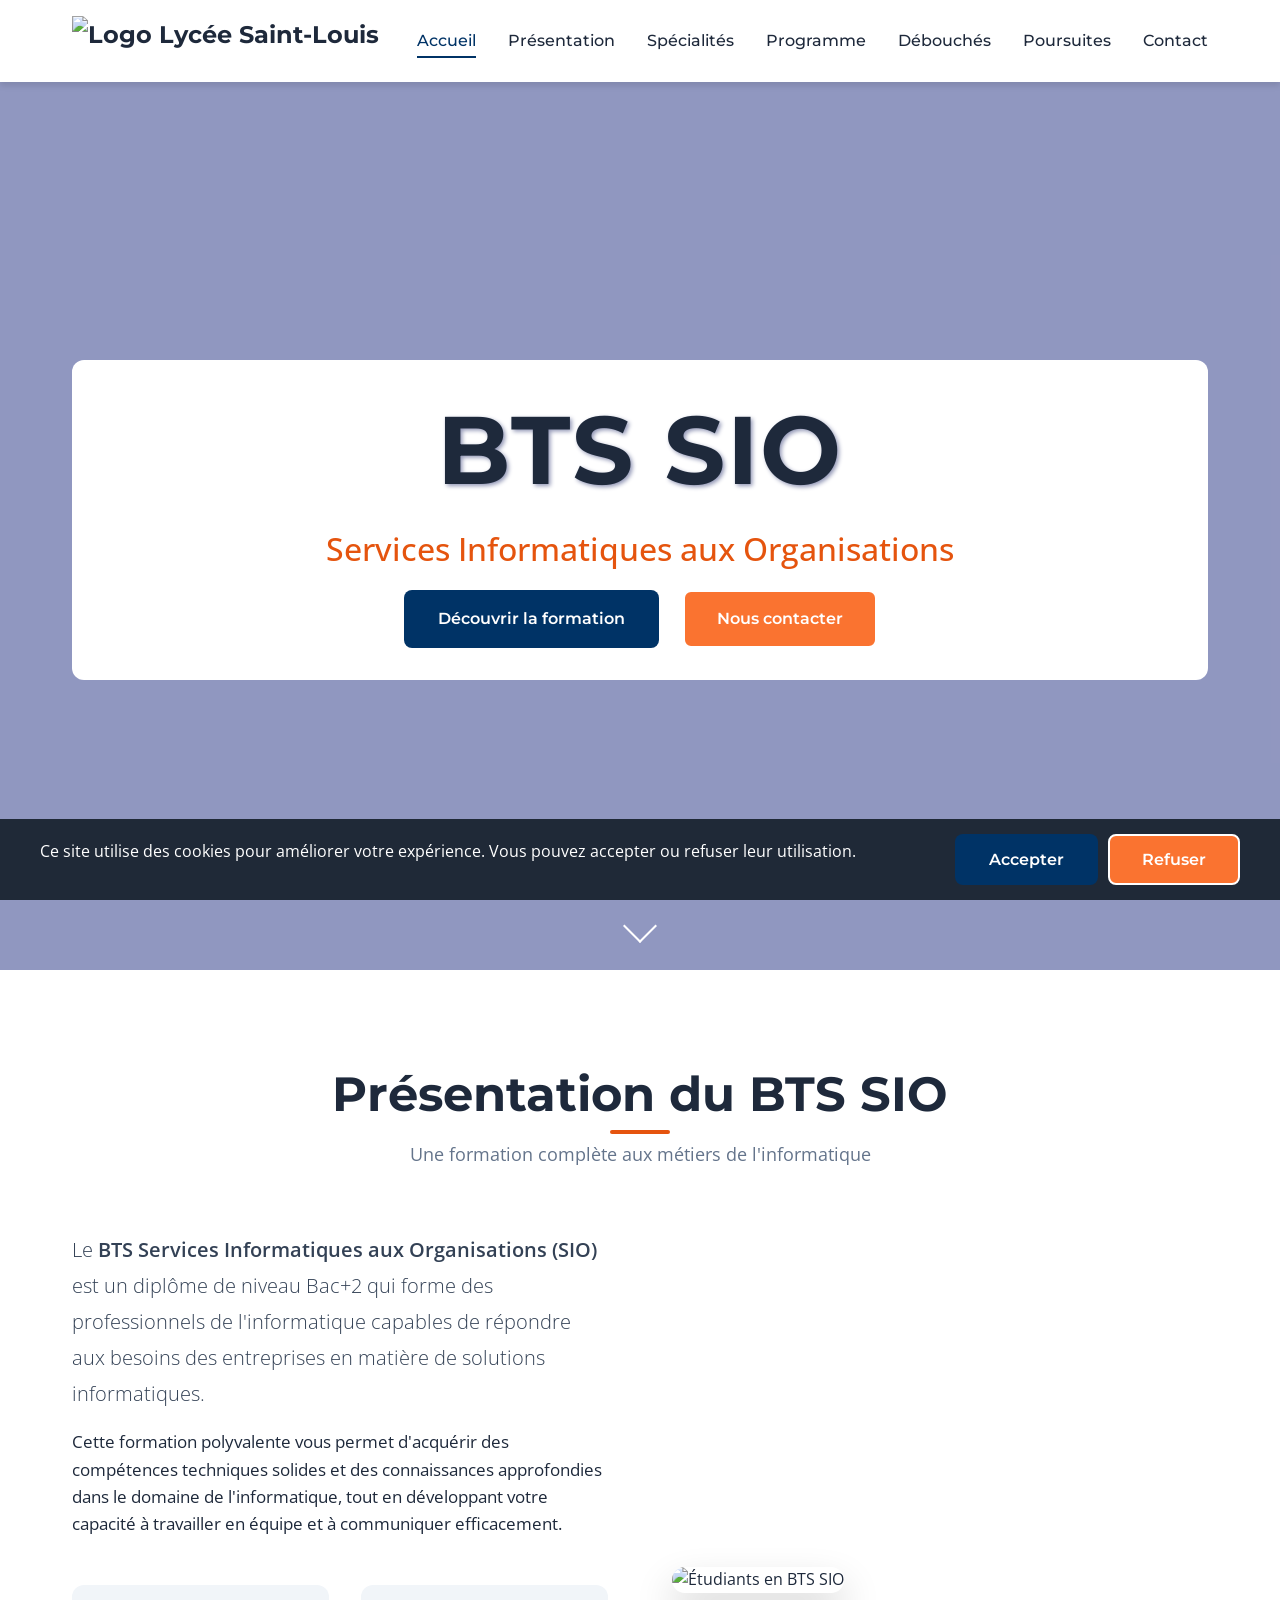
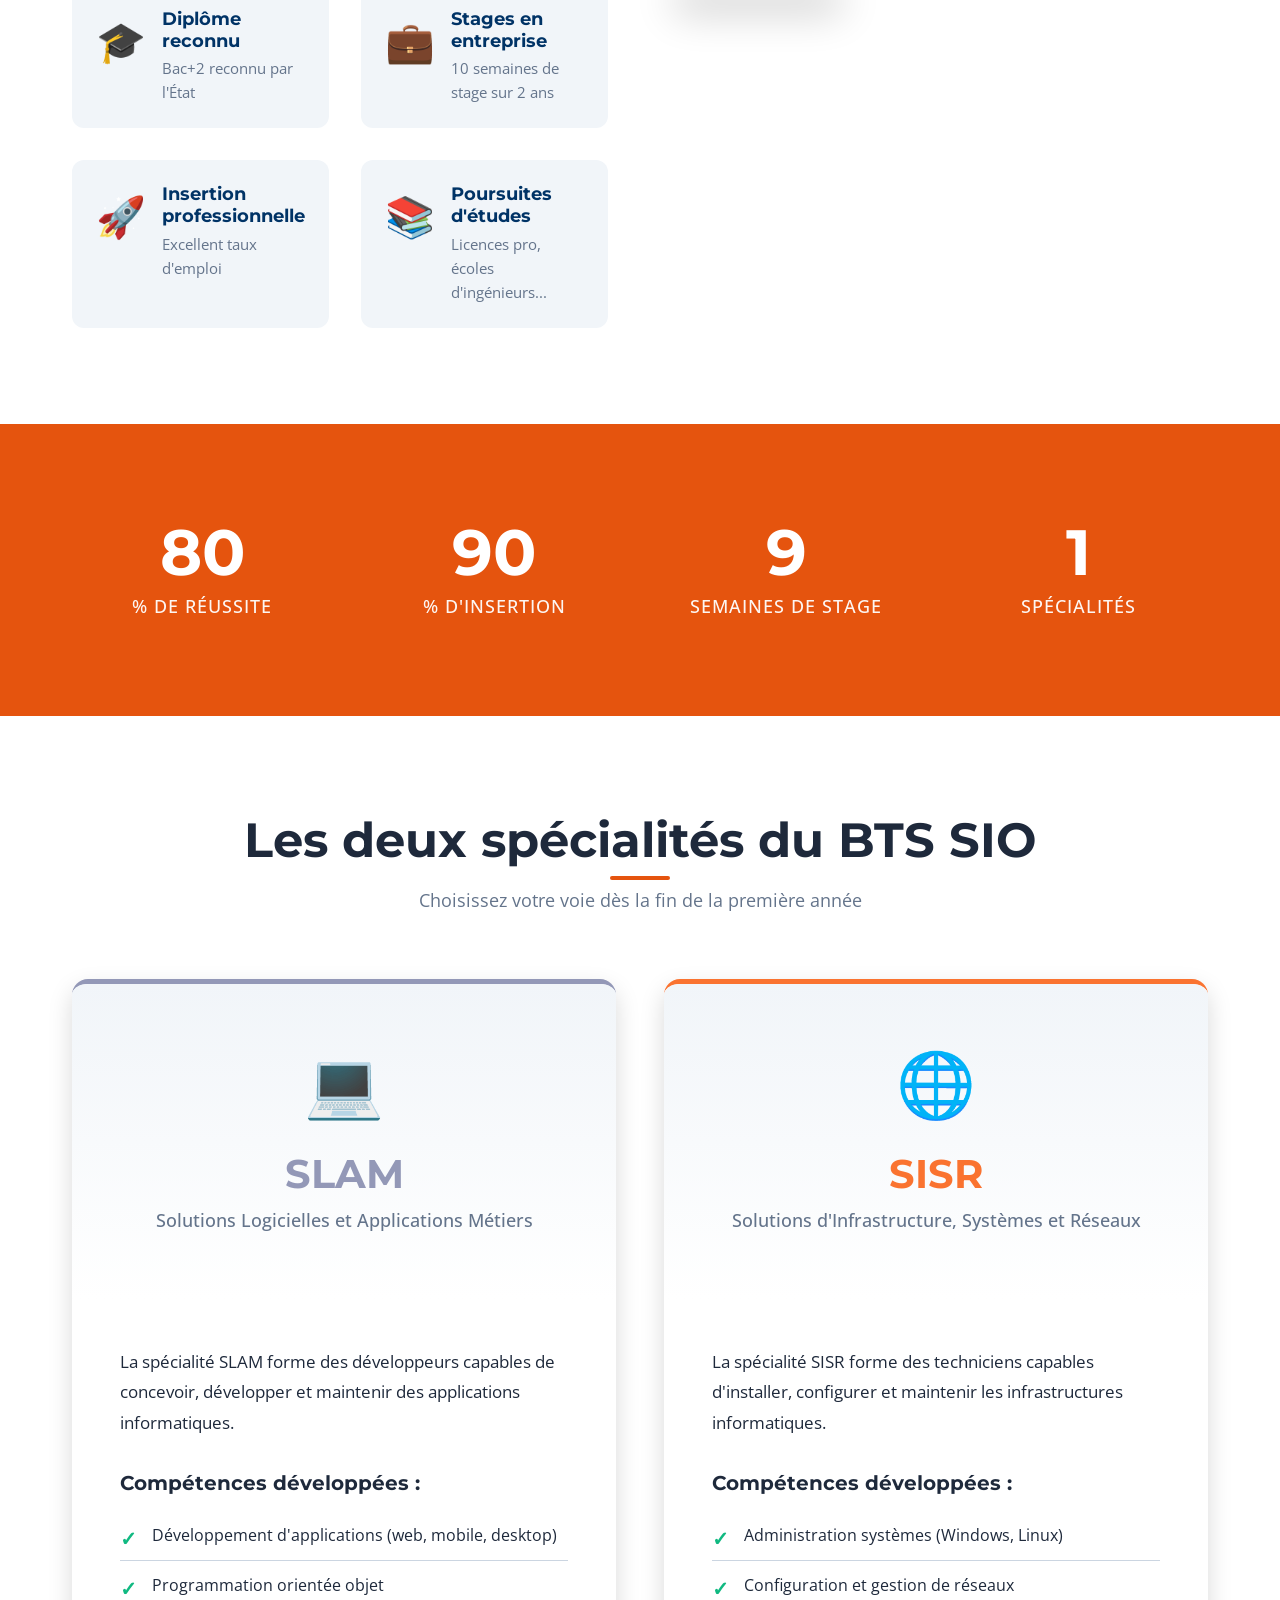
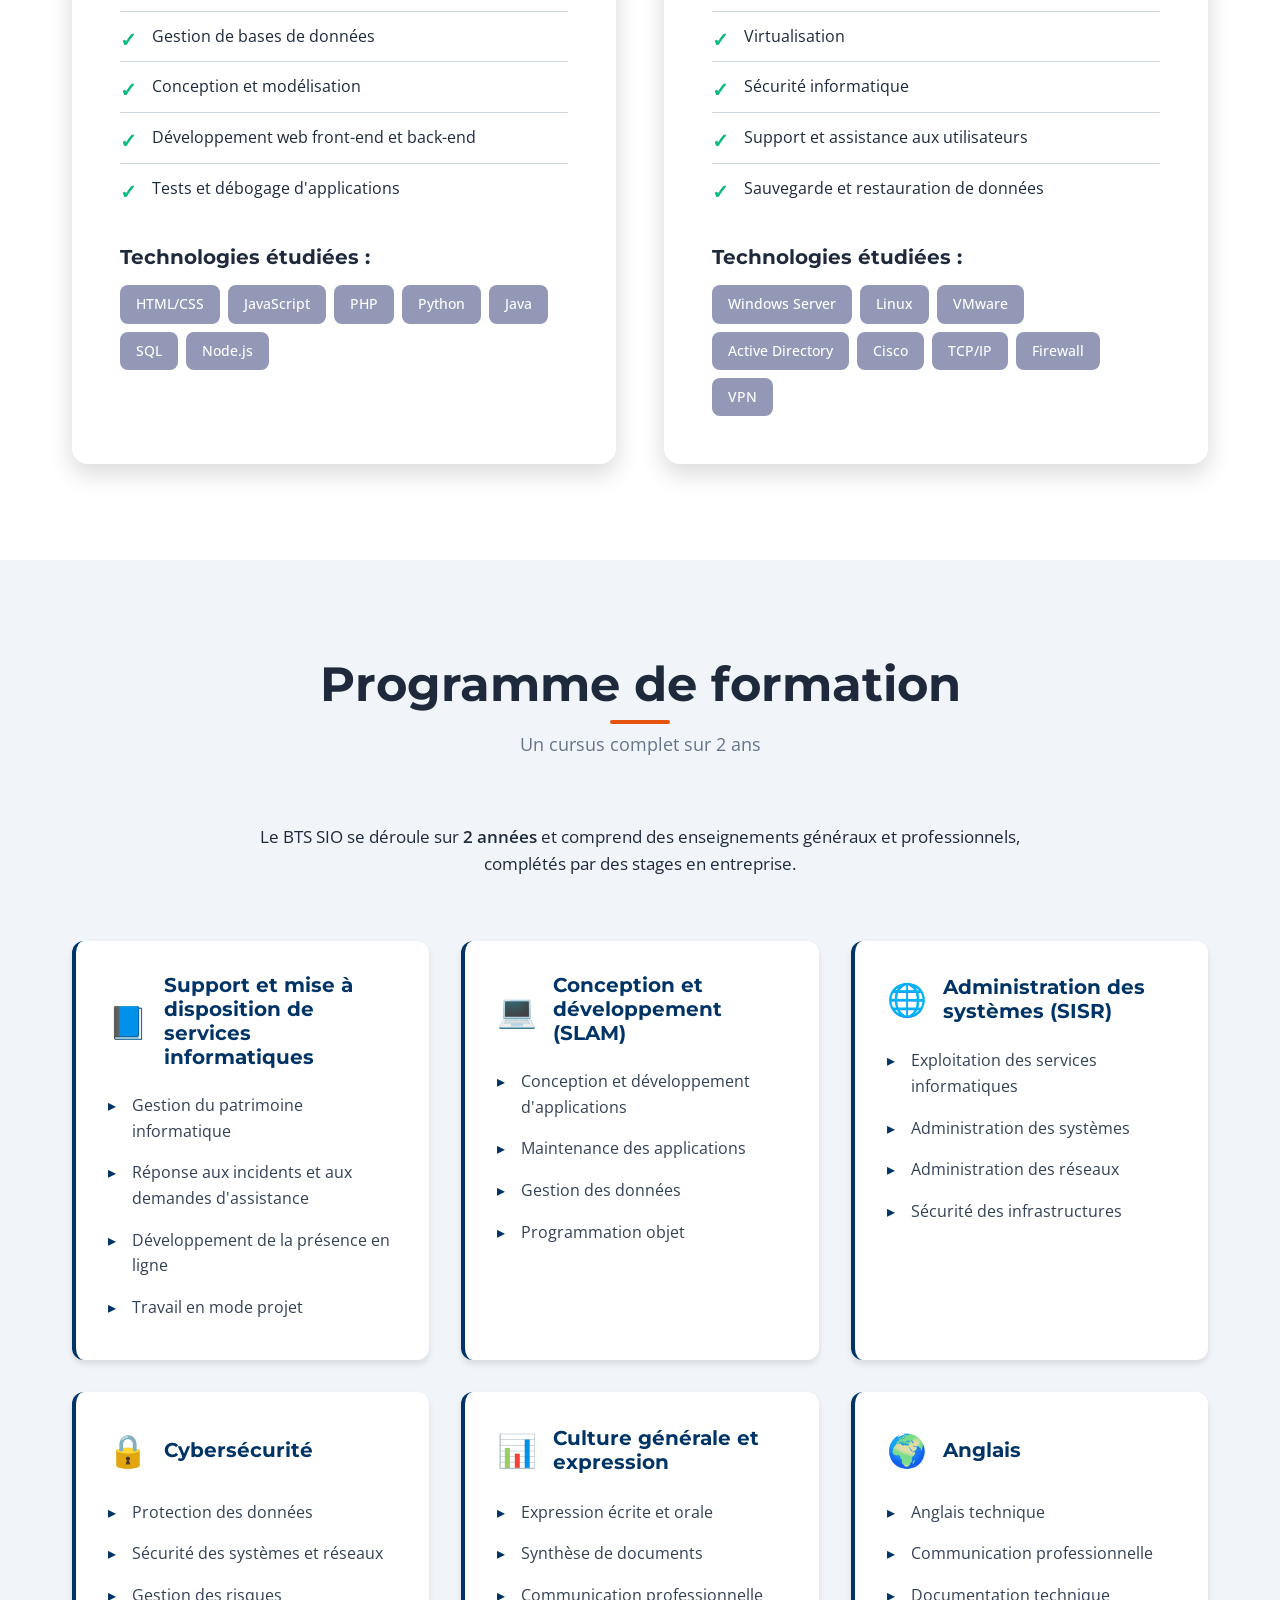
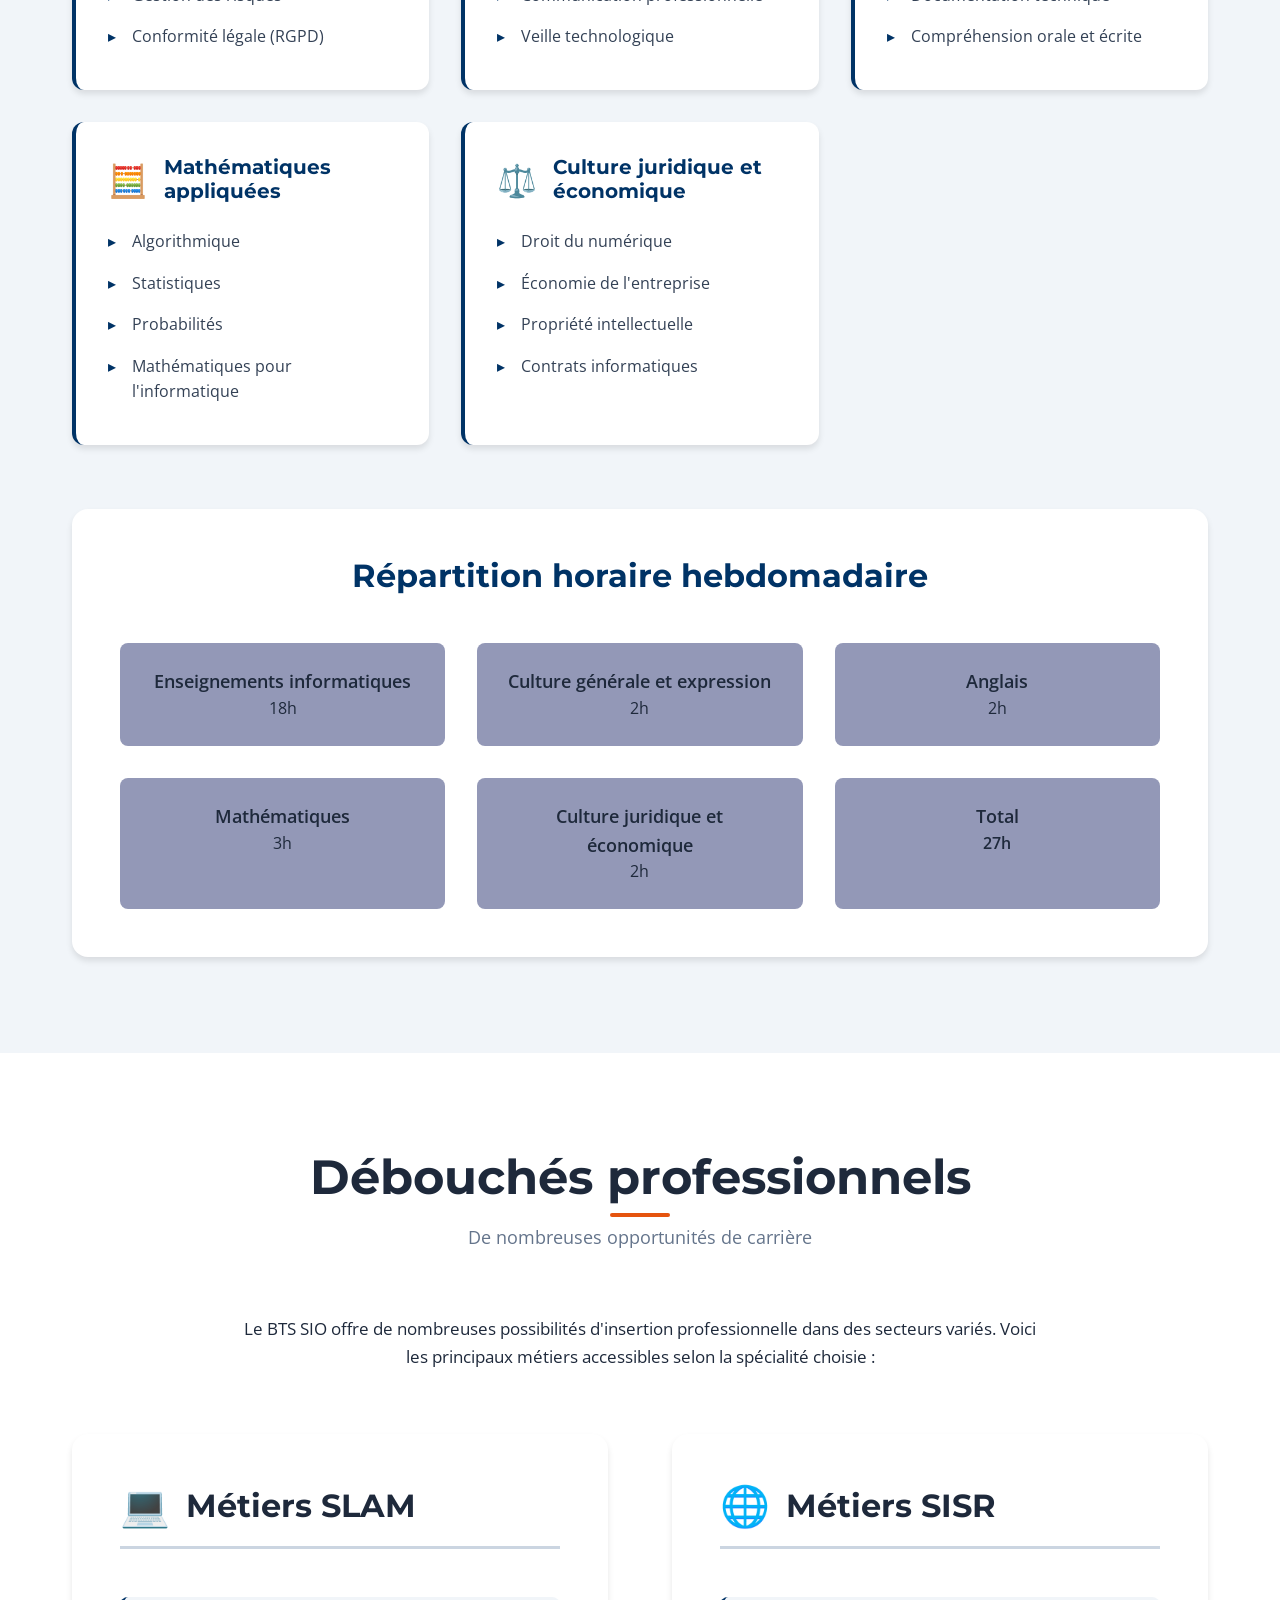
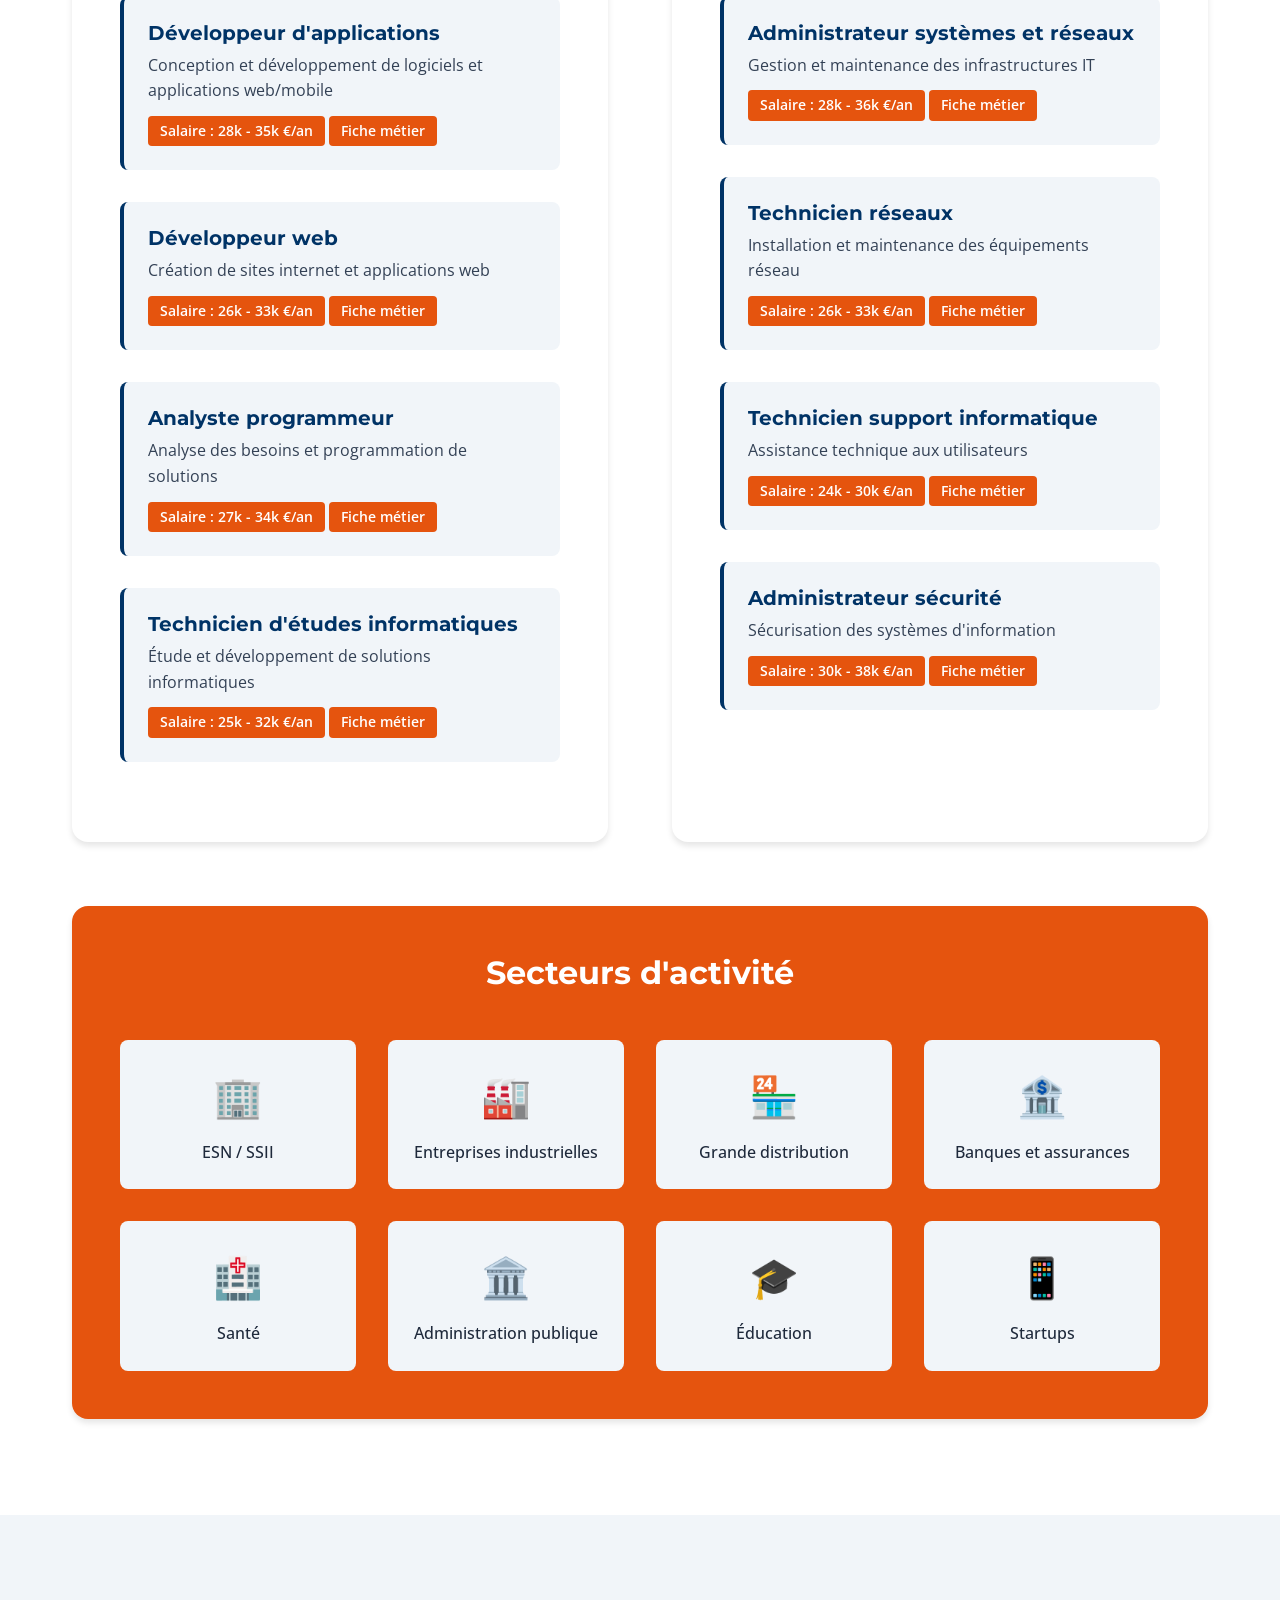
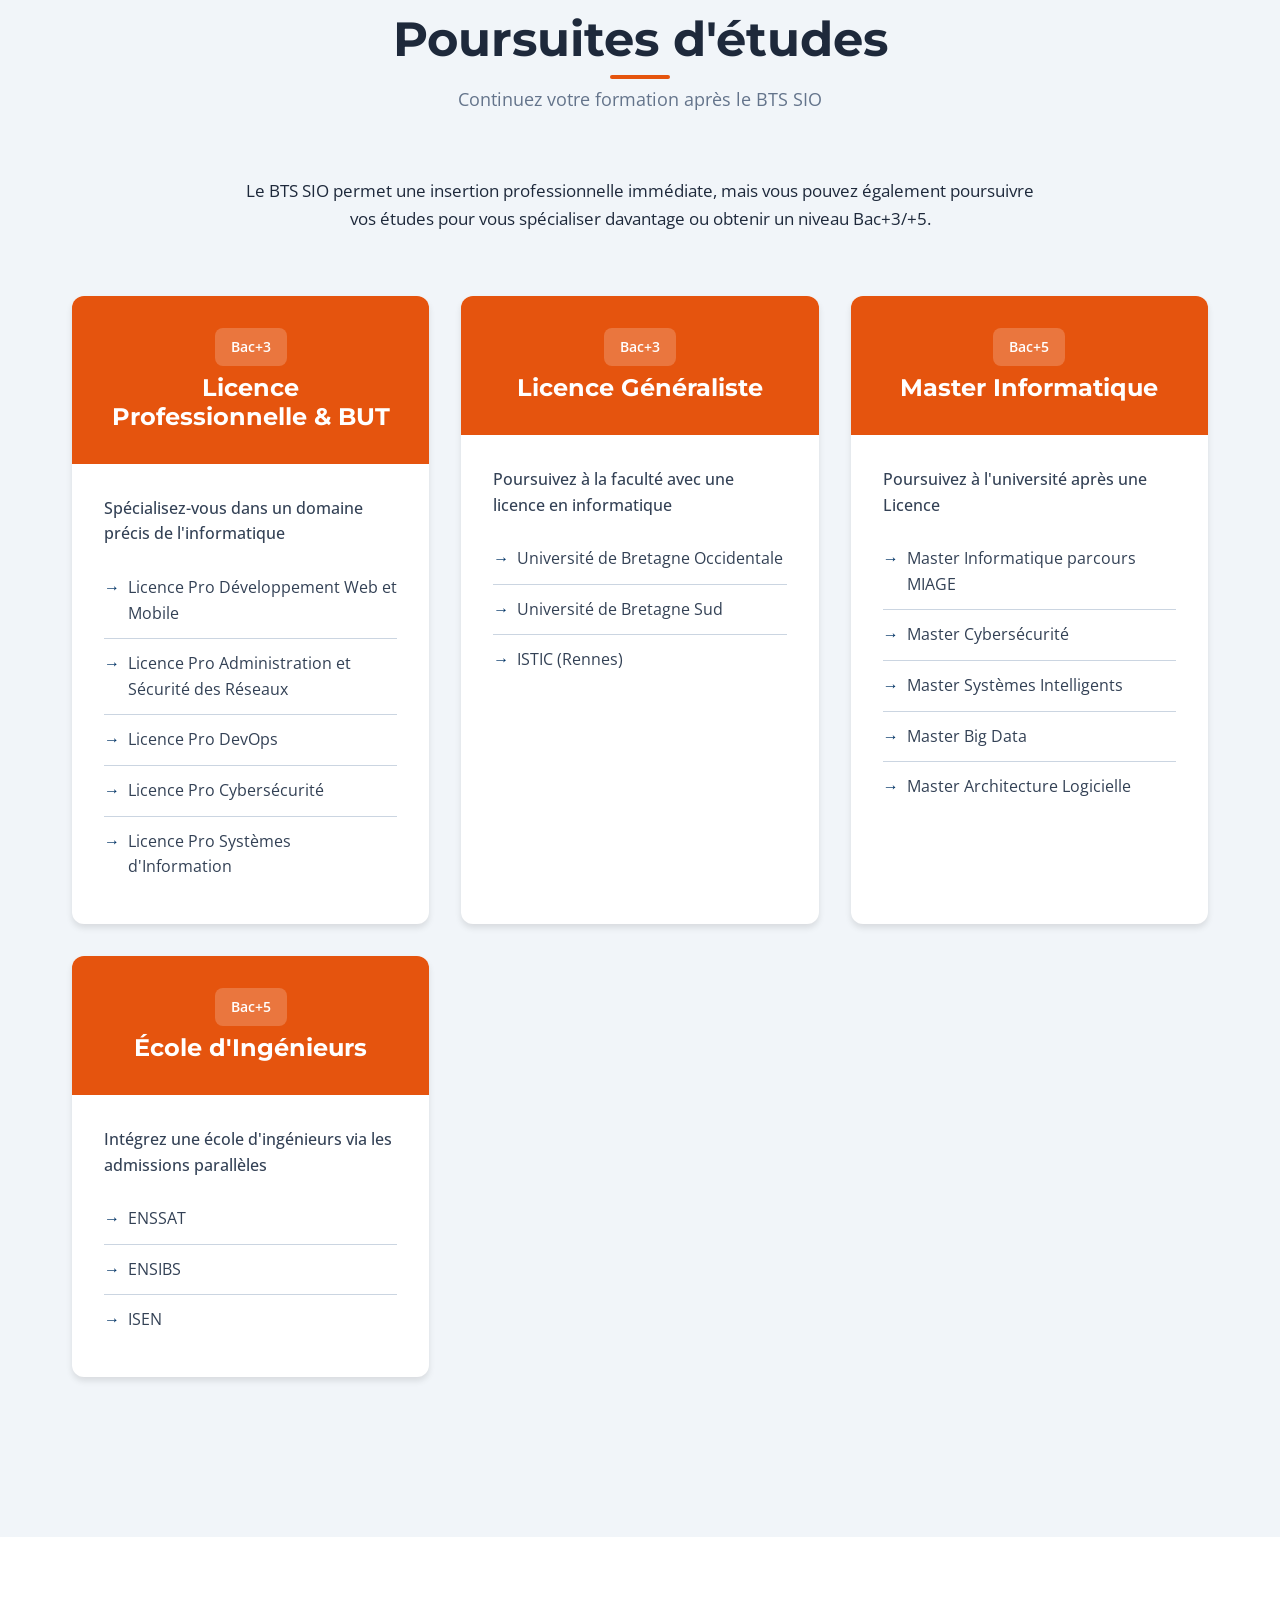
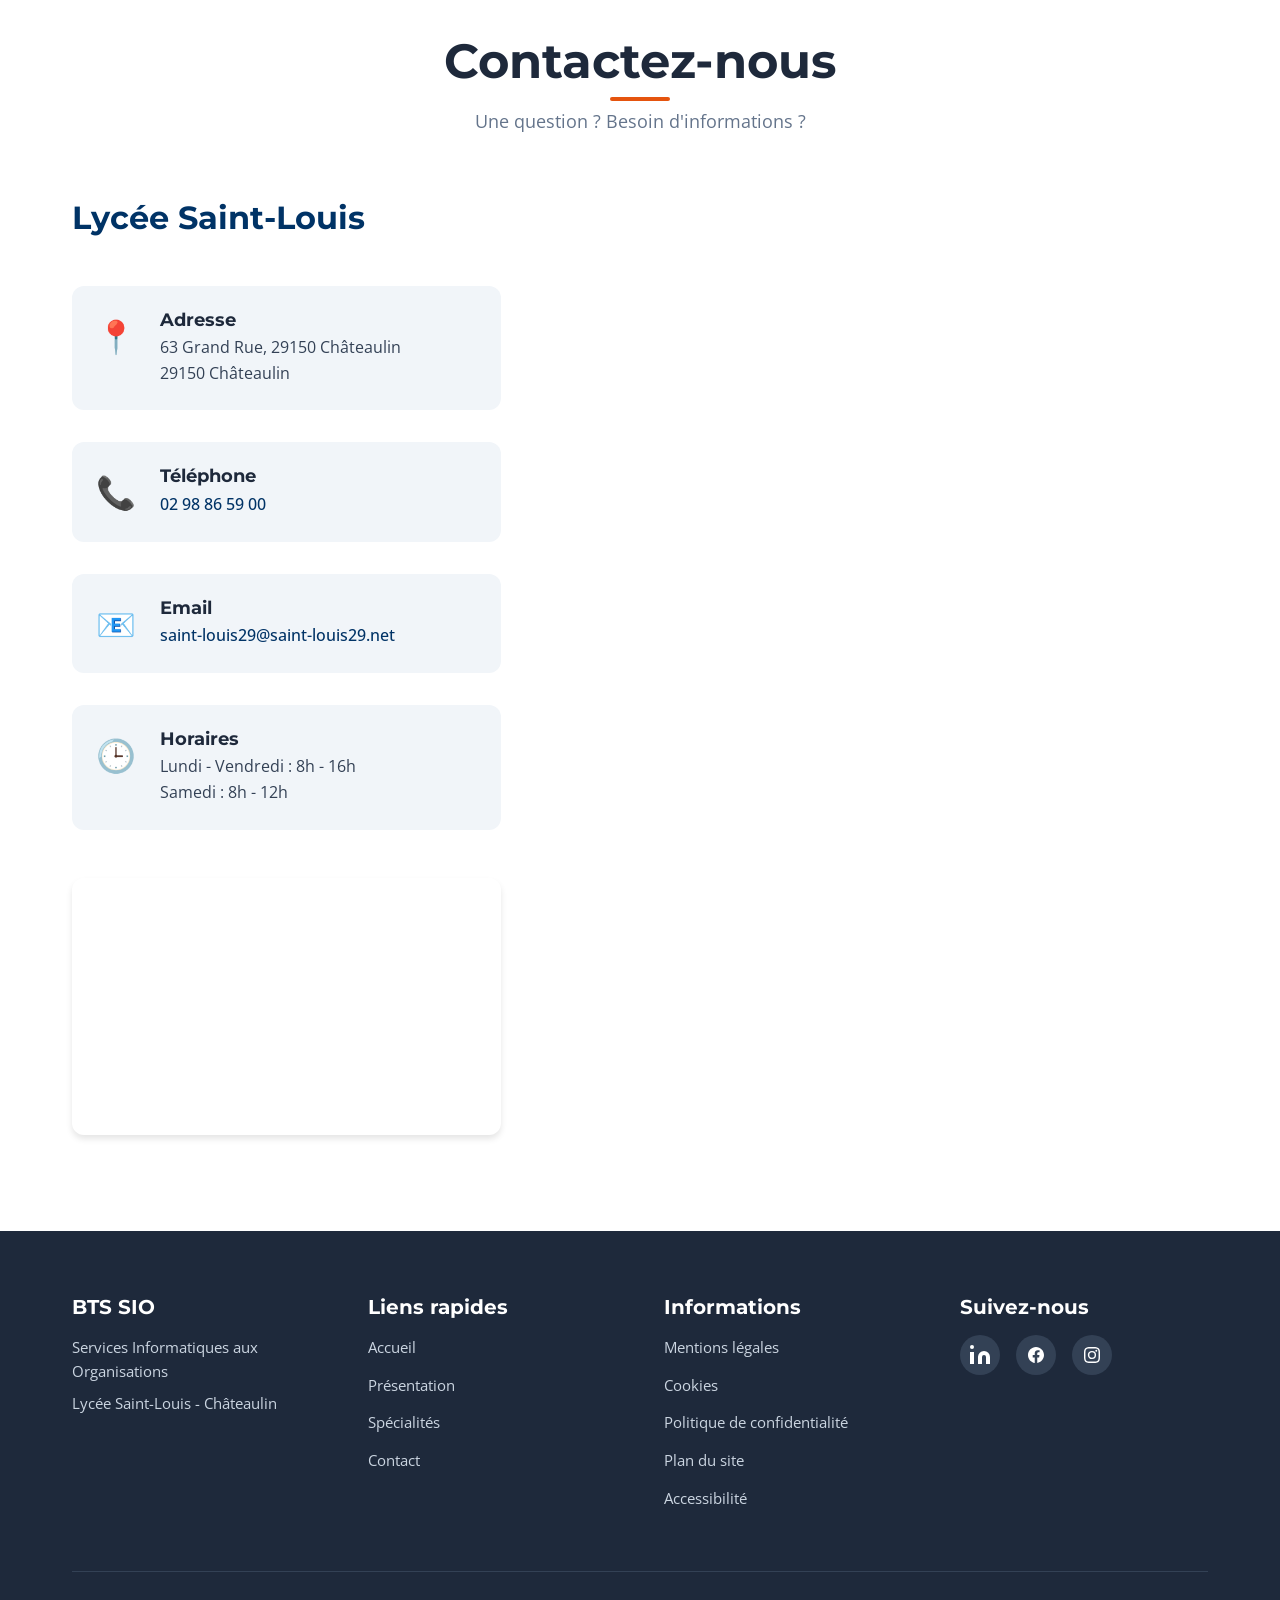
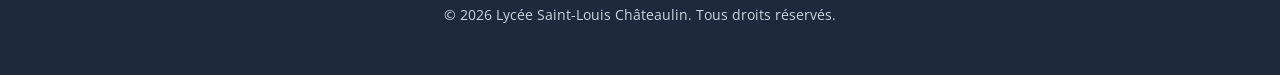
==== index.html @ af343dda "Ajout du bandeau cookies et des mentions légales Ajout du bandeau de consentement aux cookies Créat" ====
<!DOCTYPE html>
<html lang="fr">

<head>
    <meta charset="UTF-8">
    <meta name="viewport" content="width=device-width, initial-scale=1.0">
    <meta name="description"
        content="BTS SIO - Services Informatiques aux Organisations au Lycée Saint-Louis de Châteaulin. Formation en développement et infrastructure réseau.">
    <meta name="keywords" content="BTS SIO, SLAM, SISR, informatique, développement, réseau, Châteaulin">
    <meta name="author" content="Lycée Saint-Louis Châteaulin">

    <meta property="og:title" content="BTS SIO - Lycée Saint-Louis Châteaulin">
    <meta property="og:description" content="Découvrez les projets, ressources et la formation BTS SIO à Châteaulin.">
    <meta property="og:type" content="website">
    <meta property="og:url" content="https://bts-sio-saint-louis.github.io/Site-St-louis/">

    <title>BTS SIO - Lycée Saint-Louis Châteaulin</title>

    <!-- Favicon -->
    <link rel="icon" type="image/png" href="images/favicon.png">

    <!-- Google Fonts -->
    <link rel="preconnect" href="https://fonts.googleapis.com">
    <link rel="preconnect" href="https://fonts.gstatic.com" crossorigin>
    <link
        href="https://fonts.googleapis.com/css2?family=Montserrat:wght@400;500;600;700&family=Open+Sans:wght@300;400;600&display=swap"
        rel="stylesheet">

    <!-- CSS -->
    <link rel="stylesheet" href="css/style.css">
</head>

<body>

    <!-- ============================================
         NAVIGATION
         ============================================ -->
    <nav id="main-nav">
        <div class="container">
            <div class="nav-container">
                <div class="nav-logo">
                    <img src="images/logo.png" alt="Logo Lycée Saint-Louis" class="logo-img">
                </div>

                <button class="nav-toggle" aria-label="Toggle navigation">
                    <span></span>
                    <span></span>
                    <span></span>
                </button>

                <ul class="nav-links">
                    <li><a href="#accueil" class="nav-link">Accueil</a></li>
                    <li><a href="#presentation" class="nav-link">Présentation</a></li>
                    <li><a href="#specialites" class="nav-link">Spécialités</a></li>
                    <li><a href="#programme" class="nav-link">Programme</a></li>
                    <li><a href="#debouches" class="nav-link">Débouchés</a></li>
                    <li><a href="#poursuites" class="nav-link">Poursuites</a></li>
                    <li><a href="#contact" class="nav-link">Contact</a></li>
                </ul>
            </div>
        </div>
    </nav>

    <!-- ============================================
         HERO SECTION
         ============================================ -->
    <section id="accueil" class="hero">
        <div class="hero-overlay"></div>
        <div class="container">
            <div class="hero-content">
                <h1 class="hero-title">BTS SIO</h1>
                <p class="hero-subtitle">Services Informatiques aux Organisations</p>
                <div class="hero-cta">
                    <a href="#presentation" class="btn btn-primary">Découvrir la formation</a>
                    <a href="#contact" class="btn btn-secondary">Nous contacter</a>
                </div>
            </div>
        </div>
        <div class="hero-scroll-indicator">
            <span>Défiler</span>
            <div class="scroll-arrow"></div>
        </div>
    </section>

    <!-- ============================================
         PRÉSENTATION
         ============================================ -->
    <section id="presentation" class="presentation section">
        <div class="container">
            <div class="section-header">
                <h2 class="section-title">Présentation du BTS SIO</h2>
                <p class="section-subtitle">Une formation complète aux métiers de l'informatique</p>
            </div>

            <div class="presentation-content">
                <div class="presentation-text">
                    <p class="lead">
                        Le <strong>BTS Services Informatiques aux Organisations (SIO)</strong> est un diplôme de niveau
                        Bac+2
                        qui forme des professionnels de l'informatique capables de répondre aux besoins des entreprises
                        en matière de solutions informatiques.
                    </p>

                    <p>
                        Cette formation polyvalente vous permet d'acquérir des compétences techniques solides et
                        des connaissances approfondies dans le domaine de l'informatique, tout en développant
                        votre capacité à travailler en équipe et à communiquer efficacement.
                    </p>

                    <div class="key-points">
                        <div class="key-point">
                            <div class="key-point-icon">🎓</div>
                            <div class="key-point-content">
                                <h3>Diplôme reconnu</h3>
                                <p>Bac+2 reconnu par l'État</p>
                            </div>
                        </div>

                        <div class="key-point">
                            <div class="key-point-icon">💼</div>
                            <div class="key-point-content">
                                <h3>Stages en entreprise</h3>
                                <p>10 semaines de stage sur 2 ans</p>
                            </div>
                        </div>

                        <div class="key-point">
                            <div class="key-point-icon">🚀</div>
                            <div class="key-point-content">
                                <h3>Insertion professionnelle</h3>
                                <p>Excellent taux d'emploi</p>
                            </div>
                        </div>

                        <div class="key-point">
                            <div class="key-point-icon">📚</div>
                            <div class="key-point-content">
                                <h3>Poursuites d'études</h3>
                                <p>Licences pro, écoles d'ingénieurs...</p>
                            </div>
                        </div>
                    </div>
                </div>

                <div class="presentation-image">
                    <img src="images/presentation.jpg" alt="Étudiants en BTS SIO">
                </div>
            </div>
        </div>
    </section>

    <!-- ============================================
         STATISTIQUES
         ============================================ -->
    <section class="stats">
        <div class="container">
            <div class="stats-grid">
                <div class="stat-item">
                    <div class="stat-number">85</div>
                    <div class="stat-label">% de réussite</div>
                </div>

                <div class="stat-item">
                    <div class="stat-number">95</div>
                    <div class="stat-label">% d'insertion</div>
                </div>

                <div class="stat-item">
                    <div class="stat-number">10</div>
                    <div class="stat-label">semaines de stage</div>
                </div>

                <div class="stat-item">
                    <div class="stat-number">2</div>
                    <div class="stat-label">spécialités</div>
                </div>
            </div>
        </div>
    </section>

    <!-- ============================================
         SPÉCIALITÉS
         ============================================ -->
    <section id="specialites" class="specialites section">
        <div class="container">
            <div class="section-header">
                <h2 class="section-title">Les deux spécialités du BTS SIO</h2>
                <p class="section-subtitle">Choisissez votre voie dès la fin de la première année</p>
            </div>

            <div class="specialites-grid">
                <!-- SLAM -->
                <div class="specialite specialite-slam">
                    <div class="specialite-header">
                        <div class="specialite-icon">💻</div>
                        <h3 class="specialite-title">SLAM</h3>
                        <p class="specialite-subtitle">Solutions Logicielles et Applications Métiers</p>
                    </div>

                    <div class="specialite-body">
                        <p class="specialite-description">
                            La spécialité SLAM forme des développeurs capables de concevoir, développer et maintenir
                            des applications informatiques.
                        </p>

                        <h4>Compétences développées :</h4>
                        <ul class="specialite-list">
                            <li>Développement d'applications (web, mobile, desktop)</li>
                            <li>Programmation orientée objet</li>
                            <li>Gestion de bases de données</li>
                            <li>Conception et modélisation</li>
                            <li>Développement web front-end et back-end</li>
                            <li>Tests et débogage d'applications</li>
                        </ul>

                        <h4>Technologies étudiées :</h4>
                        <div class="techno-tags">
                            <span class="techno-tag">HTML/CSS</span>
                            <span class="techno-tag">JavaScript</span>
                            <span class="techno-tag">PHP</span>
                            <span class="techno-tag">Python</span>
                            <span class="techno-tag">Java</span>
                            <span class="techno-tag">SQL</span>
                            <span class="techno-tag">Node.js</span>
                        </div>
                    </div>
                </div>

                <!-- SISR -->
                <div class="specialite specialite-sisr">
                    <div class="specialite-header">
                        <div class="specialite-icon">🌐</div>
                        <h3 class="specialite-title">SISR</h3>
                        <p class="specialite-subtitle">Solutions d'Infrastructure, Systèmes et Réseaux</p>
                    </div>

                    <div class="specialite-body">
                        <p class="specialite-description">
                            La spécialité SISR forme des techniciens capables d'installer, configurer et maintenir
                            les infrastructures informatiques.
                        </p>

                        <h4>Compétences développées :</h4>
                        <ul class="specialite-list">
                            <li>Administration systèmes (Windows, Linux)</li>
                            <li>Configuration et gestion de réseaux</li>
                            <li>Virtualisation</li>
                            <li>Sécurité informatique</li>
                            <li>Support et assistance aux utilisateurs</li>
                            <li>Sauvegarde et restauration de données</li>
                        </ul>

                        <h4>Technologies étudiées :</h4>
                        <div class="techno-tags">
                            <span class="techno-tag">Windows Server</span>
                            <span class="techno-tag">Linux</span>
                            <span class="techno-tag">VMware</span>
                            <span class="techno-tag">Active Directory</span>
                            <span class="techno-tag">Cisco</span>
                            <span class="techno-tag">TCP/IP</span>
                            <span class="techno-tag">Firewall</span>
                            <span class="techno-tag">VPN</span>
                        </div>
                    </div>
                </div>
            </div>
        </div>
    </section>

    <!-- ============================================
         PROGRAMME
         ============================================ -->
    <section id="programme" class="programme section section-gray">
        <div class="container">
            <div class="section-header">
                <h2 class="section-title">Programme de formation</h2>
                <p class="section-subtitle">Un cursus complet sur 2 ans</p>
            </div>

            <div class="programme-content">
                <div class="programme-intro">
                    <p>
                        Le BTS SIO se déroule sur <strong>2 années</strong> et comprend des enseignements
                        généraux et professionnels, complétés par des stages en entreprise.
                    </p>
                </div>

                <div class="modules-grid">
                    <!-- Module 1 -->
                    <div class="module-card">
                        <div class="module-header">
                            <div class="module-icon">📘</div>
                            <h3 class="module-title">Support et mise à disposition de services informatiques</h3>
                        </div>
                        <div class="module-body">
                            <ul>
                                <li>Gestion du patrimoine informatique</li>
                                <li>Réponse aux incidents et aux demandes d'assistance</li>
                                <li>Développement de la présence en ligne</li>
                                <li>Travail en mode projet</li>
                            </ul>
                        </div>
                    </div>

                    <!-- Module 2 SLAM -->
                    <div class="module-card">
                        <div class="module-header">
                            <div class="module-icon">💻</div>
                            <h3 class="module-title">Conception et développement (SLAM)</h3>
                        </div>
                        <div class="module-body">
                            <ul>
                                <li>Conception et développement d'applications</li>
                                <li>Maintenance des applications</li>
                                <li>Gestion des données</li>
                                <li>Programmation objet</li>
                            </ul>
                        </div>
                    </div>

                    <!-- Module 2 SISR -->
                    <div class="module-card">
                        <div class="module-header">
                            <div class="module-icon">🌐</div>
                            <h3 class="module-title">Administration des systèmes (SISR)</h3>
                        </div>
                        <div class="module-body">
                            <ul>
                                <li>Exploitation des services informatiques</li>
                                <li>Administration des systèmes</li>
                                <li>Administration des réseaux</li>
                                <li>Sécurité des infrastructures</li>
                            </ul>
                        </div>
                    </div>

                    <!-- Module 3 -->
                    <div class="module-card">
                        <div class="module-header">
                            <div class="module-icon">🔒</div>
                            <h3 class="module-title">Cybersécurité</h3>
                        </div>
                        <div class="module-body">
                            <ul>
                                <li>Protection des données</li>
                                <li>Sécurité des systèmes et réseaux</li>
                                <li>Gestion des risques</li>
                                <li>Conformité légale (RGPD)</li>
                            </ul>
                        </div>
                    </div>

                    <!-- Module 4 -->
                    <div class="module-card">
                        <div class="module-header">
                            <div class="module-icon">📊</div>
                            <h3 class="module-title">Culture générale et expression</h3>
                        </div>
                        <div class="module-body">
                            <ul>
                                <li>Expression écrite et orale</li>
                                <li>Synthèse de documents</li>
                                <li>Communication professionnelle</li>
                                <li>Veille technologique</li>
                            </ul>
                        </div>
                    </div>

                    <!-- Module 5 -->
                    <div class="module-card">
                        <div class="module-header">
                            <div class="module-icon">🌍</div>
                            <h3 class="module-title">Anglais</h3>
                        </div>
                        <div class="module-body">
                            <ul>
                                <li>Anglais technique</li>
                                <li>Communication professionnelle</li>
                                <li>Documentation technique</li>
                                <li>Compréhension orale et écrite</li>
                            </ul>
                        </div>
                    </div>

                    <!-- Module 6 -->
                    <div class="module-card">
                        <div class="module-header">
                            <div class="module-icon">🧮</div>
                            <h3 class="module-title">Mathématiques appliquées</h3>
                        </div>
                        <div class="module-body">
                            <ul>
                                <li>Algorithmique</li>
                                <li>Statistiques</li>
                                <li>Probabilités</li>
                                <li>Mathématiques pour l'informatique</li>
                            </ul>
                        </div>
                    </div>

                    <!-- Module 7 -->
                    <div class="module-card">
                        <div class="module-header">
                            <div class="module-icon">⚖️</div>
                            <h3 class="module-title">Culture juridique et économique</h3>
                        </div>
                        <div class="module-body">
                            <ul>
                                <li>Droit du numérique</li>
                                <li>Économie de l'entreprise</li>
                                <li>Propriété intellectuelle</li>
                                <li>Contrats informatiques</li>
                            </ul>
                        </div>
                    </div>
                </div>

                <div class="horaires-section">
                    <h3>Répartition horaire hebdomadaire</h3>
                    <div class="horaires-grid">
                        <div class="horaire-item">
                            <span class="horaire-matiere">Enseignements informatiques</span>
                            <br>
                            <span class="horaire-heures">18h</span>
                        </div>
                        <div class="horaire-item">
                            <span class="horaire-matiere">Culture générale et expression</span>
                            <br>
                            <span class="horaire-heures">2h</span>
                        </div>
                        <div class="horaire-item">
                            <span class="horaire-matiere">Anglais</span>
                            <br>
                            <span class="horaire-heures">2h</span>
                        </div>
                        <div class="horaire-item">
                            <span class="horaire-matiere">Mathématiques</span>
                            <br>
                            <span class="horaire-heures">3h</span>
                        </div>
                        <div class="horaire-item">
                            <span class="horaire-matiere">Culture juridique et économique</span>
                            <br>
                            <span class="horaire-heures">2h</span>
                        </div>
                        <div class="horaire-item horaire-total">
                            <span class="horaire-matiere"><strong>Total</strong></span>
                            <br>
                            <span class="horaire-heures"><strong>27h</strong></span>
                        </div>
                    </div>
                </div>
            </div>
        </div>
    </section>

    <!-- ============================================
         DÉBOUCHÉS
         ============================================ -->
    <section id="debouches" class="debouches section">
        <div class="container">
            <div class="section-header">
                <h2 class="section-title">Débouchés professionnels</h2>
                <p class="section-subtitle">De nombreuses opportunités de carrière</p>
            </div>

            <div class="debouches-intro">
                <p>
                    Le BTS SIO offre de nombreuses possibilités d'insertion professionnelle dans des secteurs variés.
                    Voici les principaux métiers accessibles selon la spécialité choisie :
                </p>
            </div>

            <div class="debouches-columns">
                <!-- SLAM -->
                <div class="debouches-column">
                    <h3 class="debouches-column-title">
                        <span class="column-icon">💻</span>
                        Métiers SLAM
                    </h3>

                    <div class="debouche-card">
                        <h4>Développeur d'applications</h4>
                        <p>Conception et développement de logiciels et applications web/mobile</p>
                        <span class="salary">Salaire : 28k - 35k €/an</span>
                        <span class="fiche_onisep"> <a
                                href="https://www.onisep.fr/ressources/univers-metier/metiers/developpeur-developpeuse-d-applications-mobiles">Fiche
                                métier</a></span>
                    </div>

                    <div class="debouche-card">
                        <h4>Développeur web</h4>
                        <p>Création de sites internet et applications web</p>
                        <span class="salary">Salaire : 26k - 33k €/an</span>
                        <span class="fiche_onisep"> <a
                                href="https://www.onisep.fr/ressources/univers-metier/metiers/developpeur-developpeuse-informatique">Fiche
                                métier</a></span>
                    </div>

                    <div class="debouche-card">
                        <h4>Analyste programmeur</h4>
                        <p>Analyse des besoins et programmation de solutions</p>
                        <span class="salary">Salaire : 27k - 34k €/an</span>
                        <span class="fiche_onisep"> <a
                                href="https://www.ynov.com/metiers/devenir-analyste-informatique#:~:text=L'analyste%20informatique%2C%20appel%C3%A9%20Software,programmeurs%20ou%20d%C3%A9veloppeurs%20des%20logiciels.">Fiche
                                métier</a></span>
                    </div>

                    <div class="debouche-card">
                        <h4>Technicien d'études informatiques</h4>
                        <p>Étude et développement de solutions informatiques</p>
                        <span class="salary">Salaire : 25k - 32k €/an</span>
                        <span class="fiche_onisep"> <a
                                href="https://www.onisep.fr/ressources/univers-metier/metiers/technicien-technicienne-de-maintenance-en-informatique">Fiche
                                métier</a></span>
                    </div>
                </div>

                <!-- SISR -->
                <div class="debouches-column">
                    <h3 class="debouches-column-title">
                        <span class="column-icon">🌐</span>
                        Métiers SISR
                    </h3>

                    <div class="debouche-card">
                        <h4>Administrateur systèmes et réseaux</h4>
                        <p>Gestion et maintenance des infrastructures IT</p>
                        <span class="salary">Salaire : 28k - 36k €/an</span>
                        <span class="fiche_onisep"> <a
                                href="https://www.onisep.fr/ressources/univers-metier/metiers/administrateur-administratrice-de-reseaux">Fiche
                                métier</a></span>
                    </div>

                    <div class="debouche-card">
                        <h4>Technicien réseaux</h4>
                        <p>Installation et maintenance des équipements réseau</p>
                        <span class="salary">Salaire : 26k - 33k €/an</span>
                        <span class="fiche_onisep"> <a
                                href="https://www.onisep.fr/ressources/univers-metier/metiers/technicien-technicienne-telecoms-et-reseaux">Fiche
                                métier</a></span>
                    </div>

                    <div class="debouche-card">
                        <h4>Technicien support informatique</h4>
                        <p>Assistance technique aux utilisateurs</p>
                        <span class="salary">Salaire : 24k - 30k €/an</span>
                        <span class="fiche_onisep"> <a
                                href="https://www.onisep.fr/ressources/univers-formation/formations/post-bac/technicien-informatique-en-installation-maintenance-et-support">Fiche
                                métier</a></span>
                    </div>

                    <div class="debouche-card">
                        <h4>Administrateur sécurité</h4>
                        <p>Sécurisation des systèmes d'information</p>
                        <span class="salary">Salaire : 30k - 38k €/an</span>
                        <span class="fiche_onisep"> <a
                                href="https://nextformation.com/fiches-metiers/administrateur-securite">Fiche
                                métier</a></span>

                    </div>
                </div>
            </div>

            <div class="secteurs-activite">
                <h3>Secteurs d'activité</h3>
                <div class="secteurs-grid">
                    <div class="secteur-item">
                        <div class="secteur-icon">🏢</div>
                        <span>ESN / SSII</span>
                    </div>
                    <div class="secteur-item">
                        <div class="secteur-icon">🏭</div>
                        <span>Entreprises industrielles</span>
                    </div>
                    <div class="secteur-item">
                        <div class="secteur-icon">🏪</div>
                        <span>Grande distribution</span>
                    </div>
                    <div class="secteur-item">
                        <div class="secteur-icon">🏦</div>
                        <span>Banques et assurances</span>
                    </div>
                    <div class="secteur-item">
                        <div class="secteur-icon">🏥</div>
                        <span>Santé</span>
                    </div>
                    <div class="secteur-item">
                        <div class="secteur-icon">🏛️</div>
                        <span>Administration publique</span>
                    </div>
                    <div class="secteur-item">
                        <div class="secteur-icon">🎓</div>
                        <span>Éducation</span>
                    </div>
                    <div class="secteur-item">
                        <div class="secteur-icon">📱</div>
                        <span>Startups</span>
                    </div>
                </div>
            </div>
        </div>
    </section>

    <!-- ============================================
         POURSUITES D'ÉTUDES
         ============================================ -->
    <section id="poursuites" class="poursuites section section-gray">
        <div class="container">
            <div class="section-header">
                <h2 class="section-title">Poursuites d'études</h2>
                <p class="section-subtitle">Continuez votre formation après le BTS SIO</p>
            </div>

            <div class="poursuites-intro">
                <p>
                    Le BTS SIO permet une insertion professionnelle immédiate, mais vous pouvez également
                    poursuivre vos études pour vous spécialiser davantage ou obtenir un niveau Bac+3/+5.
                </p>
            </div>

            <div class="poursuites-grid">
                <!-- Licence Pro -->
                <div class="poursuite-card">
                    <div class="poursuite-header">
                        <div class="poursuite-level">Bac+3</div>
                        <h3>Licence Professionnelle & BUT</h3>
                    </div>
                    <div class="poursuite-body">
                        <p class="poursuite-description">
                            Spécialisez-vous dans un domaine précis de l'informatique
                        </p>
                        <ul class="poursuite-examples">
                            <li>Licence Pro Développement Web et Mobile</li>
                            <li>Licence Pro Administration et Sécurité des Réseaux</li>
                            <li>Licence Pro DevOps</li>
                            <li>Licence Pro Cybersécurité</li>
                            <li>Licence Pro Systèmes d'Information</li>
                        </ul>
                    </div>
                </div>

                <!-- Licence Généraliste -->
                <div class="poursuite-card">
                    <div class="poursuite-header">
                        <div class="poursuite-level">Bac+3</div>
                        <h3>Licence Généraliste</h3>
                    </div>
                    <div class="poursuite-body">
                        <p class="poursuite-description">
                            Poursuivez à la faculté avec une licence en informatique
                        </p>
                        <ul class="poursuite-examples">
                            <li>Université de Bretagne Occidentale</li>
                            <li>Université de Bretagne Sud</li>
                            <li>ISTIC (Rennes)</li>
                        </ul>
                    </div>
                </div>

                <!-- Master -->
                <div class="poursuite-card">
                    <div class="poursuite-header">
                        <div class="poursuite-level">Bac+5</div>
                        <h3>Master Informatique</h3>
                    </div>
                    <div class="poursuite-body">
                        <p class="poursuite-description">
                            Poursuivez à l'université après une Licence
                        </p>
                        <ul class="poursuite-examples">
                            <li>Master Informatique parcours MIAGE</li>
                            <li>Master Cybersécurité</li>
                            <li>Master Systèmes Intelligents</li>
                            <li>Master Big Data</li>
                            <li>Master Architecture Logicielle</li>
                        </ul>
                    </div>
                </div>

                <!-- École d'ingénieurs -->
                <div class="poursuite-card">
                    <div class="poursuite-header">
                        <div class="poursuite-level">Bac+5</div>
                        <h3>École d'Ingénieurs</h3>
                    </div>
                    <div class="poursuite-body">
                        <p class="poursuite-description">
                            Intégrez une école d'ingénieurs via les admissions parallèles
                        </p>
                        <ul class="poursuite-examples">
                            <li>ENSSAT</li>
                            <li>ENSIBS</li>
                            <li>ISEN</li>
                        </ul>
                    </div>
                </div>
            </div>
    </section>

    <!-- ============================================
         CONTACT
         ============================================ -->
    <section id="contact" class="contact section">
        <div class="container">
            <div class="section-header">
                <h2 class="section-title">Contactez-nous</h2>
                <p class="section-subtitle">Une question ? Besoin d'informations ?</p>
            </div>

            <div class="contact-grid">
                <!-- Informations -->
                <div class="contact-info">
                    <h3>Lycée Saint-Louis</h3>

                    <div class="contact-item">
                        <div class="contact-icon">📍</div>
                        <div class="contact-details">
                            <h4>Adresse</h4>
                            <p>63 Grand Rue, 29150 Châteaulin<br>29150 Châteaulin</p>
                        </div>
                    </div>

                    <div class="contact-item">
                        <div class="contact-icon">📞</div>
                        <div class="contact-details">
                            <h4>Téléphone</h4>
                            <p><a href="tel:0298865900">02 98 86 59 00</a></p>
                        </div>
                    </div>

                    <div class="contact-item">
                        <div class="contact-icon">📧</div>
                        <div class="contact-details">
                            <h4>Email</h4>
                            <p><a href="mailto:saint-louis29@saint-louis29.net">saint-louis29@saint-louis29.net</a></p>
                        </div>
                    </div>

                    <div class="contact-item">
                        <div class="contact-icon">🕒</div>
                        <div class="contact-details">
                            <h4>Horaires</h4>
                            <p>Lundi - Vendredi : 8h - 16h<br>Samedi : 8h - 12h</p>
                        </div>
                    </div>

                    <div class="contact-map">
                        <iframe
                            src="https://www.google.com/maps/embed?pb=!1m18!1m12!1m3!1d2659.497248122764!2d-4.088062723273804!3d48.19703744701922!2m3!1f0!2f0!3f0!3m2!1i1024!2i768!4f13.1!3m3!1m2!1s0x48113199d669b5df%3A0x8926e4b28e0f27da!2sColl%C3%A8ge%20Lyc%C3%A9e%20BTS%20-%20Saint-Louis!5e0!3m2!1sfr!2sfr!4v1767774660033!5m2!1sfr!2sfr"
                            width="100%" height="250" style="border:0;" allowfullscreen="" loading="lazy"
                            referrerpolicy="no-referrer-when-downgrade"></iframe>
                    </div>
                </div>
            </div>
        </div>
        </div>

        <!-- BANNER COOKIES -->
        <div id="cookie-banner" class="cookie-banner">
            <div class="cookie-content">
                <p>
                    Ce site utilise des cookies pour améliorer votre expérience.
                    Vous pouvez accepter ou refuser leur utilisation.
                </p>
                <div class="cookie-buttons">
                    <button id="accept-cookies" class="btn btn-primary">Accepter</button>
                    <button id="decline-cookies" class="btn btn-secondary">Refuser</button>
                </div>
            </div>
        </div>
    </section>



    <!-- ============================================
         FOOTER
         ============================================ -->
    <footer class="footer">
        <div class="container">
            <div class="footer-content">
                <div class="footer-section">
                    <h4>BTS SIO</h4>
                    <p>Services Informatiques aux Organisations</p>
                    <p>Lycée Saint-Louis - Châteaulin</p>
                </div>

                <div class="footer-section">
                    <h4>Liens rapides</h4>
                    <ul class="footer-links">
                        <li><a href="#accueil">Accueil</a></li>
                        <li><a href="#presentation">Présentation</a></li>
                        <li><a href="#specialites">Spécialités</a></li>
                        <li><a href="#contact">Contact</a></li>
                    </ul>
                </div>

                <div class="footer-section">
                    <h4>Informations</h4>
                    <ul class="footer-links">
                        <li><a href="docs/mentions.html">Mentions légales</a></li>
                        <li><a href="docs/cookies.html">Cookies</a></li>
                        <li><a href="#">Politique de confidentialité</a></li>
                        <li><a href="#">Plan du site</a></li>
                        <li><a href="#">Accessibilité</a></li>
                    </ul>
                </div>

                <div class="footer-section">
                    <h4>Suivez-nous</h4>
                    <div class="social-links">
                        <a href="https://www.linkedin.com/company/bts-saint-louis-ch%C3%A2teaulin/"
                            aria-label="LinkedIn"><svg width="24" height="24" viewBox="0 0 24 24" fill="currentColor">
                                <path
                                    d="M16 8a6 6 0 016 6v7h-4v-7a2 2 0 00-2-2 2 2 0 00-2 2v7h-4v-7a6 6 0 016-6zM2 9h4v12H2z" />
                                <circle cx="4" cy="4" r="2" />
                            </svg></a>
                        <a href="https://www.facebook.com/stlouis29/?locale=fr_FR" aria-label="Facebook"><svg
                                xmlns="http://www.w3.org/2000/svg" width="16" height="16" fill="currentColor"
                                class="bi bi-facebook" viewBox="0 0 16 16">
                                <path
                                    d="M16 8.049c0-4.446-3.582-8.05-8-8.05C3.58 0-.002 3.603-.002 8.05c0 4.017 2.926 7.347 6.75 7.951v-5.625h-2.03V8.05H6.75V6.275c0-2.017 1.195-3.131 3.022-3.131.876 0 1.791.157 1.791.157v1.98h-1.009c-.993 0-1.303.621-1.303 1.258v1.51h2.218l-.354 2.326H9.25V16c3.824-.604 6.75-3.934 6.75-7.951" />
                            </svg></a>
                        <a href="https://instagram.com/saintlouislycee"><svg xmlns="http://www.w3.org/2000/svg"
                                width="16" height="16" fill="currentColor" class="bi bi-instagram" viewBox="0 0 16 16">
                                <path
                                    d="M8 0C5.829 0 5.556.01 4.703.048 3.85.088 3.269.222 2.76.42a3.9 3.9 0 0 0-1.417.923A3.9 3.9 0 0 0 .42 2.76C.222 3.268.087 3.85.048 4.7.01 5.555 0 5.827 0 8.001c0 2.172.01 2.444.048 3.297.04.852.174 1.433.372 1.942.205.526.478.972.923 1.417.444.445.89.719 1.416.923.51.198 1.09.333 1.942.372C5.555 15.99 5.827 16 8 16s2.444-.01 3.298-.048c.851-.04 1.434-.174 1.943-.372a3.9 3.9 0 0 0 1.416-.923c.445-.445.718-.891.923-1.417.197-.509.332-1.09.372-1.942C15.99 10.445 16 10.173 16 8s-.01-2.445-.048-3.299c-.04-.851-.175-1.433-.372-1.941a3.9 3.9 0 0 0-.923-1.417A3.9 3.9 0 0 0 13.24.42c-.51-.198-1.092-.333-1.943-.372C10.443.01 10.172 0 7.998 0zm-.717 1.442h.718c2.136 0 2.389.007 3.232.046.78.035 1.204.166 1.486.275.373.145.64.319.92.599s.453.546.598.92c.11.281.24.705.275 1.485.039.843.047 1.096.047 3.231s-.008 2.389-.047 3.232c-.035.78-.166 1.203-.275 1.485a2.5 2.5 0 0 1-.599.919c-.28.28-.546.453-.92.598-.28.11-.704.24-1.485.276-.843.038-1.096.047-3.232.047s-2.39-.009-3.233-.047c-.78-.036-1.203-.166-1.485-.276a2.5 2.5 0 0 1-.92-.598 2.5 2.5 0 0 1-.6-.92c-.109-.281-.24-.705-.275-1.485-.038-.843-.046-1.096-.046-3.233s.008-2.388.046-3.231c.036-.78.166-1.204.276-1.486.145-.373.319-.64.599-.92s.546-.453.92-.598c.282-.11.705-.24 1.485-.276.738-.034 1.024-.044 2.515-.045zm4.988 1.328a.96.96 0 1 0 0 1.92.96.96 0 0 0 0-1.92m-4.27 1.122a4.109 4.109 0 1 0 0 8.217 4.109 4.109 0 0 0 0-8.217m0 1.441a2.667 2.667 0 1 1 0 5.334 2.667 2.667 0 0 1 0-5.334" />
                            </svg></a>
                    </div>
                </div>
            </div>

            <div class="footer-bottom">
                <p>&copy; 2026 Lycée Saint-Louis Châteaulin. Tous droits réservés.</p>
            </div>
        </div>
    </footer>

    <!-- JavaScript -->
    <script src="js/script.js"></script>

</body>

</html>
---- css/style.css ----
/* ============================================
   VARIABLES CSS
   ============================================ */
:root {
    /* Couleurs principales */
    --primary-color: #003366;
    --primary-dark: #1e40af;
    --primary-light: #9398b7;
    --secondary-color: #e5540e;
    --secondary-dark: #b9450a;
    --secondary-light: #fa7330;

    /* Couleurs des spécialités */
    --slam-color: #9398b7;
    --sisr-color: #fa7330;

    /* Couleurs neutres */
    --dark: #1e293b;
    --dark-light: #334155;
    --gray: #64748b;
    --gray-light: #cbd5e1;
    --gray-lighter: #f1f5f9;
    --white: #ffffff;

    /* Couleurs d'état */
    --success: #10b981;
    --warning: #f59e0b;
    --error: #ef4444;
    --info: #3b82f6;

    /* Typographie */
    --font-primary: 'Montserrat', sans-serif;
    --font-secondary: 'Open Sans', sans-serif;

    /* Espacements */
    --spacing-xs: 0.5rem;
    --spacing-sm: 1rem;
    --spacing-md: 2rem;
    --spacing-lg: 3rem;
    --spacing-xl: 4rem;
    --spacing-xxl: 6rem;

    /* Tailles de conteneur */
    --container-width: 1200px;
    --container-padding: 2rem;

    /* Bordures */
    --radius-sm: 4px;
    --radius-md: 8px;
    --radius-lg: 12px;
    --radius-xl: 16px;

    /* Ombres */
    --shadow-sm: 0 1px 3px rgba(0, 0, 0, 0.1);
    --shadow-md: 0 4px 6px rgba(0, 0, 0, 0.1);
    --shadow-lg: 0 10px 25px rgba(0, 0, 0, 0.15);
    --shadow-xl: 0 20px 40px rgba(0, 0, 0, 0.2);

    /* Transitions */
    --transition-fast: 0.2s ease;
    --transition-base: 0.3s ease;
    --transition-slow: 0.5s ease;

    /* Z-index */
    --z-dropdown: 1000;
    --z-sticky: 1020;
    --z-fixed: 1030;
    --z-modal: 1050;
    --z-popover: 1060;
    --z-tooltip: 1070;
}

/* ============================================
   RESET & BASE
   ============================================ */
*,
*::before,
*::after {
    margin: 0;
    padding: 0;
    box-sizing: border-box;
}

html {
    font-size: 16px;
    scroll-behavior: smooth;
    -webkit-font-smoothing: antialiased;
    -moz-osx-font-smoothing: grayscale;
}

body {
    font-family: var(--font-secondary);
    font-size: 1rem;
    line-height: 1.6;
    color: var(--dark);
    background-color: var(--white);
    overflow-x: hidden;
}

/* ============================================
   TYPOGRAPHIE
   ============================================ */
h1,
h2,
h3,
h4,
h5,
h6 {
    font-family: var(--font-primary);
    font-weight: 700;
    line-height: 1.2;
    margin-bottom: 1rem;
    color: var(--dark);
}

h1 {
    font-size: clamp(2.5rem, 5vw, 4rem);
}

h2 {
    font-size: clamp(2rem, 4vw, 3rem);
}

h3 {
    font-size: clamp(1.5rem, 3vw, 2rem);
}

h4 {
    font-size: clamp(1.25rem, 2.5vw, 1.5rem);
}

h5 {
    font-size: 1.125rem;
}

h6 {
    font-size: 1rem;
}

p {
    margin-bottom: 1rem;
}

.lead {
    font-size: 1.25rem;
    font-weight: 300;
    line-height: 1.8;
    color: var(--dark-light);
}

a {
    color: var(--primary-color);
    text-decoration: none;
    transition: color var(--transition-fast);
}

a:hover {
    color: var(--primary-dark);
}

strong {
    font-weight: 600;
}

/* ============================================
   UTILITAIRES
   ============================================ */
.container {
    max-width: var(--container-width);
    margin: 0 auto;
    padding: 0 var(--container-padding);
    width: 100%;
}

.section {
    padding: var(--spacing-xxl) 0;
}

.section-gray {
    background-color: var(--gray-lighter);
}

.section-header {
    text-align: center;
    margin-bottom: var(--spacing-xl);
}

.section-title {
    margin-bottom: var(--spacing-sm);
    position: relative;
    display: inline-block;
}

.section-title::after {
    content: '';
    position: absolute;
    bottom: -10px;
    left: 50%;
    transform: translateX(-50%);
    width: 60px;
    height: 4px;
    background: var(--secondary-color);
    border-radius: 2px;
}

.section-subtitle {
    font-size: 1.125rem;
    color: var(--gray);
    font-weight: 400;
}

/* ============================================
   BOUTONS
   ============================================ */
.btn {
    display: inline-block;
    padding: 0.875rem 2rem;
    font-family: var(--font-primary);
    font-size: 1rem;
    font-weight: 600;
    text-align: center;
    text-decoration: none;
    border: 2px solid transparent;
    border-radius: var(--radius-md);
    cursor: pointer;
    transition: all var(--transition-base);
    white-space: nowrap;
}

.btn-primary {
    background-color: var(--primary-color);
    color: var(--white);
}

.btn-primary:hover {
    background-color: var(--primary-light);
    transform: translateY(-2px);
    box-shadow: var(--shadow-lg);
    color: var(--white);
}

.btn-secondary {
    background-color: var(--secondary-light);
    color: var(--white);
    border-color: var(--white);
}

.btn-secondary:hover {
    background-color: var(--secondary-dark);
    color: var(--white);
}

.btn-block {
    display: block;
    width: 100%;
}

/* ============================================
   NAVIGATION
   ============================================ */
nav {
    position: fixed;
    top: 0;
    left: 0;
    right: 0;
    background-color: var(--white);
    box-shadow: var(--shadow-md);
    z-index: var(--z-fixed);
    transition: all var(--transition-base);
}

nav.scrolled {
    box-shadow: var(--shadow-lg);
}

.nav-container {
    display: flex;
    align-items: center;
    justify-content: space-between;
    padding: 1rem 0;
}

.nav-logo {
    display: flex;
    align-items: center;
    gap: 0.75rem;
    font-family: var(--font-primary);
    font-size: 1.5rem;
    font-weight: 700;
    color: var(--dark);
}

.logo-img {
    height: 50px;
    width: auto;
}

.logo-text {
    background: linear-gradient(135deg, var(--primary-color), var(--secondary-color));
    -webkit-background-clip: text;
    -webkit-text-fill-color: transparent;
    background-clip: text;
}

.nav-links {
    display: flex;
    list-style: none;
    gap: 2rem;
    align-items: center;
}

.nav-link {
    font-family: var(--font-primary);
    font-weight: 500;
    color: var(--dark);
    padding: 0.5rem 0;
    position: relative;
    transition: color var(--transition-fast);
}

.nav-link::after {
    content: '';
    position: absolute;
    bottom: 0;
    left: 0;
    width: 0;
    height: 2px;
    background-color: var(--primary-color);
    transition: width var(--transition-base);
}

.nav-link:hover,
.nav-link.active {
    color: var(--primary-color);
}

.nav-link:hover::after,
.nav-link.active::after {
    width: 100%;
}

.nav-toggle {
    display: none;
    flex-direction: column;
    gap: 5px;
    background: none;
    border: none;
    cursor: pointer;
    padding: 0.5rem;
}

.nav-toggle span {
    display: block;
    width: 25px;
    height: 3px;
    background-color: var(--dark);
    border-radius: 3px;
    transition: all var(--transition-base);
}

.nav-toggle.active span:nth-child(1) {
    transform: rotate(45deg) translate(7px, 7px);
}

.nav-toggle.active span:nth-child(2) {
    opacity: 0;
}

.nav-toggle.active span:nth-child(3) {
    transform: rotate(-45deg) translate(7px, -7px);
}

/* ============================================
   HERO SECTION
   ============================================ */
.hero {
    position: relative;
    min-height: 100vh;
    display: flex;
    align-items: center;
    justify-content: center;
    color: var(--white);
    overflow: hidden;
    margin-top: 70px;
    background-image: url('../images/hero-background.jpg');
    background-size: cover;
    background-position: center;
}



.hero-overlay {
    position: absolute;
    top: 0;
    left: 0;
    right: 0;
    bottom: 0;
    background: #25328381;
}

.hero-content {
    position: relative;
    z-index: 2;
    text-align: center;
    animation: fadeInUp 1s ease;
    background-color: #ffffff;
    padding: 2rem;
    border-radius: var(--radius-lg);
    color: var(--secondary-color);
}

.hero-title {
    font-size: clamp(3rem, 8vw, 6rem);
    font-weight: 700;
    margin-bottom: 1rem;
    text-shadow: 2px 2px 4px var(--primary-light);
    letter-spacing: 2px;
}

.hero-subtitle {
    font-size: clamp(1.25rem, 3vw, 2rem);
    font-weight: 500;
}

.hero-description {
    font-size: clamp(1rem, 2vw, 1.25rem);
    margin-bottom: 2.5rem;
    opacity: 0.9;
    line-height: 1.8;
}

.hero-cta {
    display: flex;
    gap: 1.5rem;
    justify-content: center;
    flex-wrap: wrap;
}

.hero-scroll-indicator {
    position: absolute;
    bottom: 2rem;
    left: 50%;
    transform: translateX(-50%);
    text-align: center;
    color: var(--white);
    z-index: 2;
    animation: bounce 2s infinite;
}

.hero-scroll-indicator span {
    display: block;
    font-size: 0.875rem;
    margin-bottom: 0.5rem;
    text-transform: uppercase;
    letter-spacing: 1px;
}

.scroll-arrow {
    width: 24px;
    height: 24px;
    border-left: 2px solid var(--white);
    border-bottom: 2px solid var(--white);
    transform: rotate(-45deg);
    margin: 0 auto;
}

/* ============================================
   PRÉSENTATION
   ============================================ */
.presentation-content {
    display: grid;
    grid-template-columns: 1fr 1fr;
    gap: var(--spacing-xl);
    align-items: center;
}

.presentation-text {
    font-size: 1.0625rem;
}

.key-points {
    display: grid;
    grid-template-columns: repeat(2, 1fr);
    gap: var(--spacing-md);
    margin-top: var(--spacing-lg);
}

.key-point {
    display: flex;
    gap: 1rem;
    padding: 1.5rem;
    background-color: var(--gray-lighter);
    border-radius: var(--radius-lg);
    transition: all var(--transition-base);
}

.key-point:hover {
    transform: translateY(-5px);
    box-shadow: var(--shadow-lg);
}

.key-point-icon {
    font-size: 2.5rem;
    flex-shrink: 0;
}

.key-point-content h3 {
    font-size: 1.125rem;
    margin-bottom: 0.25rem;
    color: var(--primary-color);
}

.key-point-content p {
    font-size: 0.9375rem;
    color: var(--gray);
    margin: 0;
}

.presentation-image {
    position: relative;
}

.presentation-image img {
    width: 100%;
    height: auto;
    border-radius: var(--radius-xl);
    box-shadow: var(--shadow-xl);
}

/* ============================================
   STATISTIQUES
   ============================================ */
.stats {
    background: var(--secondary-color);
    color: var(--white);
    padding: var(--spacing-xl) 0;
}

.stats-grid {
    display: grid;
    grid-template-columns: repeat(4, 1fr);
    gap: var(--spacing-md);
}

.stat-item {
    text-align: center;
    padding: 2rem;
}

.stat-number {
    font-size: 4rem;
    font-weight: 700;
    font-family: var(--font-primary);
    margin-bottom: 0.5rem;
    line-height: 1;
}

.stat-label {
    font-size: 1.125rem;
    opacity: 0.95;
    text-transform: uppercase;
    letter-spacing: 1px;
    font-weight: 500;
}

/* ============================================
   SPÉCIALITÉS
   ============================================ */
.specialites-grid {
    display: grid;
    grid-template-columns: repeat(2, 1fr);
    gap: var(--spacing-lg);
}

.specialite {
    background-color: var(--white);
    border-radius: var(--radius-xl);
    overflow: hidden;
    box-shadow: var(--shadow-lg);
    transition: all var(--transition-base);
    border-top: 5px solid;
}

.specialite-slam {
    border-top-color: var(--slam-color);
}

.specialite-sisr {
    border-top-color: var(--sisr-color);
}

.specialite:hover {
    transform: translateY(-10px);
    box-shadow: var(--shadow-xl);
}

.specialite-header {
    padding: var(--spacing-lg);
    text-align: center;
    background: linear-gradient(to bottom, var(--gray-lighter), var(--white));
}

.specialite-icon {
    font-size: 4rem;
    margin-bottom: 1rem;
}

.specialite-title {
    font-size: 2.5rem;
    margin-bottom: 0.5rem;
}

.specialite-slam .specialite-title {
    color: var(--slam-color);
}

.specialite-sisr .specialite-title {
    color: var(--sisr-color);
}

.specialite-subtitle {
    font-size: 1.125rem;
    color: var(--gray);
    font-weight: 500;
}

.specialite-body {
    padding: var(--spacing-lg);
}

.specialite-description {
    font-size: 1.0625rem;
    margin-bottom: var(--spacing-md);
    line-height: 1.8;
}

.specialite-body h4 {
    font-size: 1.25rem;
    margin-top: var(--spacing-md);
    margin-bottom: var(--spacing-sm);
    color: var(--dark);
}

.specialite-list {
    list-style: none;
    padding: 0;
}

.specialite-list li {
    padding: 0.75rem 0;
    padding-left: 2rem;
    position: relative;
    border-bottom: 1px solid var(--gray-light);
}

.specialite-list li:last-child {
    border-bottom: none;
}

.specialite-list li::before {
    content: '✓';
    position: absolute;
    left: 0;
    color: var(--success);
    font-weight: bold;
    font-size: 1.25rem;
}

.techno-tags {
    display: flex;
    flex-wrap: wrap;
    gap: 0.5rem;
    margin-top: var(--spacing-sm);
}

.techno-tag {
    display: inline-block;
    padding: 0.5rem 1rem;
    background-color: var(--gray-lighter);
    color: var(--white);
    border-radius: var(--radius-md);
    font-size: 0.875rem;
    font-weight: 500;
    transition: all var(--transition-fast);
    background-color: var(--slam-color);
}

.techno-tag:hover {
    background-color: var(--secondary-color);
    color: var(--white);
}


/* ============================================
   PROGRAMME
   ============================================ */
.programme-intro {
    text-align: center;
    max-width: 800px;
    margin: 0 auto var(--spacing-xl);
    font-size: 1.0625rem;
}

.modules-grid {
    display: grid;
    grid-template-columns: repeat(auto-fit, minmax(300px, 1fr));
    gap: var(--spacing-md);
    margin-bottom: var(--spacing-xl);
}

.module-card {
    background-color: var(--white);
    border-radius: var(--radius-lg);
    padding: var(--spacing-md);
    box-shadow: var(--shadow-md);
    transition: all var(--transition-base);
    border-left: 4px solid var(--primary-color);
}

.module-card:hover {
    transform: translateY(-5px);
    box-shadow: var(--shadow-lg);
}

.module-header {
    display: flex;
    align-items: center;
    gap: 1rem;
    margin-bottom: var(--spacing-sm);
}

.module-icon {
    font-size: 2rem;
    flex-shrink: 0;
}

.module-title {
    font-size: 1.25rem;
    margin: 0;
    color: var(--primary-color);
}

.module-body ul {
    list-style: none;
    padding: 0;
}

.module-body li {
    padding: 0.5rem 0;
    padding-left: 1.5rem;
    position: relative;
    color: var(--dark-light);
}

.module-body li::before {
    content: '▸';
    position: absolute;
    left: 0;
    color: var(--primary-color);
}

.horaires-section {
    background-color: var(--white);
    padding: var(--spacing-lg);
    border-radius: var(--radius-xl);
    box-shadow: var(--shadow-md);
    margin-top: var(--spacing-xl);
}

.horaires-section h3 {
    text-align: center;
    margin-bottom: var(--spacing-lg);
    color: var(--primary-color);
}

.horaires-grid {
    display: grid;
    grid-template-columns: repeat(auto-fit, minmax(250px, 1fr));
    gap: var(--spacing-md);
}

.horaire-item {
    padding: 1.5rem;
    background-color: var(--primary-light);
    border-radius: var(--radius-md);
    text-align: center;
}

.horaire-matiere {
    font-weight: 600;
    font-size: 1.125rem;
    margin-bottom: 0.5rem;
    color: var(--dark);
}

.horaire-temps {
    font-size: 1.5rem;
    font-weight: 700;
    color: var(--primary-color);
    font-family: var(--font-primary);
}

/* ============================================
   DÉBOUCHÉS
   ============================================ */
.debouches-intro {
    text-align: center;
    max-width: 800px;
    margin: 0 auto var(--spacing-xl);
    font-size: 1.0625rem;
}

.debouches-columns {
    display: grid;
    grid-template-columns: repeat(2, 1fr);
    gap: var(--spacing-xl);
}

.debouches-column {
    background-color: var(--white);
    padding: var(--spacing-lg);
    border-radius: var(--radius-xl);
    box-shadow: var(--shadow-md);
}

.debouches-column-title {
    display: flex;
    align-items: center;
    gap: 1rem;
    font-size: 2rem;
    margin-bottom: var(--spacing-lg);
    padding-bottom: var(--spacing-sm);
    border-bottom: 3px solid var(--gray-light);
}

.column-icon {
    font-size: 2.5rem;
}

.debouche-card {
    padding: 1.5rem;
    margin-bottom: var(--spacing-md);
    background-color: var(--gray-lighter);
    border-radius: var(--radius-md);
    border-left: 4px solid var(--primary-color);
    transition: all var(--transition-base);
}

.debouche-card:hover {
    transform: translateX(10px);
    box-shadow: var(--shadow-md);
}

.debouche-card h4 {
    font-size: 1.25rem;
    margin-bottom: 0.5rem;
    color: var(--primary-color);
}

.debouche-card p {
    color: var(--dark-light);
    margin-bottom: 0.75rem;
}

.salary {
    display: inline-block;
    padding: 0.25rem 0.75rem;
    background-color: var(--secondary-color);
    color: var(--white);
    border-radius: var(--radius-sm);
    font-size: 0.875rem;
    font-weight: 600;
}

.fiche_onisep>a {
    display: inline-block;
    padding: 0.25rem 0.75rem;
    background-color: var(--secondary-color);
    color: var(--white);
    border-radius: var(--radius-sm);
    font-size: 0.875rem;
    font-weight: 600;
}

.secteurs-activite {
    margin-top: var(--spacing-xl);
    padding: var(--spacing-lg);
    background-color: var(--secondary-color);
    border-radius: var(--radius-xl);
    box-shadow: var(--shadow-md);
}

.secteurs-activite h3 {
    text-align: center;
    margin-bottom: var(--spacing-lg);
    color: var(--white);
}

.secteurs-grid {
    display: grid;
    grid-template-columns: repeat(auto-fit, minmax(200px, 1fr));
    gap: var(--spacing-md);
}

.secteur-item {
    display: flex;
    flex-direction: column;
    align-items: center;
    gap: 0.75rem;
    padding: 1.5rem;
    background-color: var(--gray-lighter);
    border-radius: var(--radius-md);
    text-align: center;
    transition: all var(--transition-base);
}

.secteur-item:hover {
    background-color: var(--white);
    transform: translateY(-5px);
    box-shadow: var(--shadow-md);
}

.secteur-icon {
    font-size: 2.5rem;
}

.secteur-item span {
    font-weight: 500;
}

/* ============================================
   POURSUITES D'ÉTUDES
   ============================================ */
.poursuites-intro {
    text-align: center;
    max-width: 800px;
    margin: 0 auto var(--spacing-xl);
    font-size: 1.0625rem;
}

.poursuites-grid {
    display: grid;
    grid-template-columns: repeat(auto-fit, minmax(320px, 1fr));
    gap: var(--spacing-md);
    margin-bottom: var(--spacing-xl);
}

.poursuite-card {
    background-color: var(--white);
    border-radius: var(--radius-lg);
    overflow: hidden;
    box-shadow: var(--shadow-md);
    transition: all var(--transition-base);
}

.poursuite-card:hover {
    transform: translateY(-10px);
    box-shadow: var(--shadow-xl);
}

.poursuite-header {
    background: var(--secondary-color);
    color: var(--white);
    padding: var(--spacing-md);
    text-align: center;
}

.poursuite-level {
    display: inline-block;
    padding: 0.5rem 1rem;
    background-color: rgba(255, 255, 255, 0.2);
    border-radius: var(--radius-md);
    font-weight: 600;
    margin-bottom: 0.5rem;
    font-size: 0.875rem;
}

.poursuite-header h3 {
    margin: 0;
    font-size: 1.5rem;
    color: var(--white);
}

.poursuite-body {
    padding: var(--spacing-md);
}

.poursuite-description {
    font-weight: 500;
    color: var(--dark-light);
    margin-bottom: var(--spacing-sm);
}

.poursuite-examples {
    list-style: none;
    padding: 0;
}

.poursuite-examples li {
    padding: 0.75rem 0;
    padding-left: 1.5rem;
    position: relative;
    border-bottom: 1px solid var(--gray-light);
    color: var(--dark-light);
}

.poursuite-examples li:last-child {
    border-bottom: none;
}

.poursuite-examples li::before {
    content: '→';
    position: absolute;
    left: 0;
    color: var(--primary-color);
    font-weight: bold;
}

.conseil-poursuite {
    display: flex;
    gap: var(--spacing-md);
    padding: var(--spacing-lg);
    background: linear-gradient(135deg, #fef3c7, #fcd34d);
    border-radius: var(--radius-xl);
    box-shadow: var(--shadow-md);
    align-items: flex-start;
}

.conseil-icon {
    font-size: 3rem;
    flex-shrink: 0;
}

.conseil-content h4 {
    font-size: 1.5rem;
    margin-bottom: 0.5rem;
    color: var(--dark);
}

.conseil-content p {
    margin: 0;
    color: var(--dark-light);
    line-height: 1.8;
}

/* ============================================
   CONTACT
   ============================================ */
.contact-grid {
    display: grid;
    grid-template-columns: 1fr 1.5fr;
    gap: var(--spacing-xl);
}

.contact-info h3 {
    font-size: 2rem;
    margin-bottom: var(--spacing-lg);
    color: var(--primary-color);
}

.contact-item {
    display: flex;
    gap: 1.5rem;
    margin-bottom: var(--spacing-md);
    padding: 1.5rem;
    background-color: var(--gray-lighter);
    border-radius: var(--radius-lg);
    transition: all var(--transition-base);
}

.contact-item:hover {
    background-color: var(--primary-color);
    color: var(--white);
    transform: translateX(10px);
    box-shadow: var(--shadow-md);
}

.contact-item:hover h4,
.contact-item:hover p,
.contact-item:hover a {
    color: var(--white);
}

.contact-icon {
    font-size: 2rem;
    flex-shrink: 0;
}

.contact-details h4 {
    font-size: 1.125rem;
    margin-bottom: 0.25rem;
    color: var(--dark);
}

.contact-details p {
    margin: 0;
    color: var(--dark-light);
}

.contact-details a {
    color: var(--primary-color);
    font-weight: 500;
}

.contact-details a:hover {
    text-decoration: underline;
}

.contact-map {
    margin-top: var(--spacing-lg);
    border-radius: var(--radius-lg);
    overflow: hidden;
    box-shadow: var(--shadow-md);
}

.contact-form-wrapper {
    background-color: var(--white);
    padding: var(--spacing-lg);
    border-radius: var(--radius-xl);
    box-shadow: var(--shadow-lg);
}

.contact-form {
    display: grid;
    grid-template-columns: repeat(2, 1fr);
    gap: 1.5rem;
}

.form-group {
    display: flex;
    flex-direction: column;
}

.form-group-full {
    grid-column: 1 / -1;
}

.form-group label {
    font-weight: 600;
    margin-bottom: 0.5rem;
    color: var(--dark);
    font-size: 0.9375rem;
}

.form-group input,
.form-group select,
.form-group textarea {
    padding: 0.875rem 1rem;
    border: 2px solid var(--gray-light);
    border-radius: var(--radius-md);
    font-family: var(--font-secondary);
    font-size: 1rem;
    transition: all var(--transition-fast);
}

.form-group input:focus,
.form-group select:focus,
.form-group textarea:focus {
    outline: none;
    border-color: var(--primary-color);
    box-shadow: 0 0 0 3px rgba(37, 99, 235, 0.1);
}

.form-group textarea {
    resize: vertical;
    min-height: 120px;
}

.form-note {
    grid-column: 1 / -1;
    font-size: 0.875rem;
    color: var(--gray);
    margin: 0;
    text-align: center;
}

/* ============================================
   FOOTER
   ============================================ */
.footer {
    background-color: var(--dark);
    color: var(--white);
    padding: var(--spacing-xl) 0 var(--spacing-md);
}

.footer-content {
    display: grid;
    grid-template-columns: repeat(4, 1fr);
    gap: var(--spacing-lg);
    margin-bottom: var(--spacing-lg);
}

.footer-section h4 {
    color: var(--white);
    margin-bottom: var(--spacing-sm);
    font-size: 1.25rem;
}

.footer-section p {
    color: var(--gray-light);
    margin-bottom: 0.5rem;
    font-size: 0.9375rem;
}

.footer-links {
    list-style: none;
    padding: 0;
}

.footer-links li {
    margin-bottom: 0.75rem;
}

.footer-links a {
    color: var(--gray-light);
    transition: color var(--transition-fast);
    font-size: 0.9375rem;
}

.footer-links a:hover {
    color: var(--white);
    padding-left: 5px;
}

.social-links {
    display: flex;
    gap: 1rem;
}

.social-links a {
    display: flex;
    align-items: center;
    justify-content: center;
    width: 40px;
    height: 40px;
    background-color: var(--dark-light);
    border-radius: 50%;
    color: var(--white);
    transition: all var(--transition-base);
}

.social-links a:hover {
    background-color: var(--primary-color);
    transform: translateY(-3px);
}

.footer-bottom {
    text-align: center;
    padding-top: var(--spacing-md);
    border-top: 1px solid var(--dark-light);
    color: var(--gray-light);
    font-size: 0.875rem;
}

/* ============================================
   SCROLL TO TOP
   ============================================ */
.scroll-top-btn {
    position: fixed;
    bottom: 2rem;
    right: 2rem;
    width: 50px;
    height: 50px;
    background-color: var(--primary-color);
    color: var(--white);
    border: none;
    border-radius: 50%;
    font-size: 1.5rem;
    cursor: pointer;
    box-shadow: var(--shadow-lg);
    transition: all var(--transition-base);
    z-index: var(--z-fixed);
    opacity: 0;
    visibility: hidden;
    transform: translateY(100px);
}

.scroll-top-btn.visible {
    opacity: 1;
    visibility: visible;
    transform: translateY(0);
}

.scroll-top-btn:hover {
    background-color: var(--primary-dark);
    transform: translateY(-5px);
}

/* ============================================
   NOTIFICATIONS
   ============================================ */
.notification {
    position: fixed;
    top: 100px;
    right: -400px;
    max-width: 400px;
    padding: 1.25rem 1.5rem;
    background-color: var(--white);
    border-radius: var(--radius-lg);
    box-shadow: var(--shadow-xl);
    z-index: var(--z-modal);
    transition: right 0.3s ease;
    display: flex;
    align-items: center;
    justify-content: space-between;
    gap: 1rem;
}

.notification.show {
    right: 2rem;
}

.notification-success {
    border-left: 4px solid var(--success);
}

.notification-error {
    border-left: 4px solid var(--error);
}

.notification-warning {
    border-left: 4px solid var(--warning);
}

.notification-info {
    border-left: 4px solid var(--info);
}

.notification-close {
    background: none;
    border: none;
    font-size: 1.5rem;
    cursor: pointer;
    color: var(--gray);
    transition: color var(--transition-fast);
    padding: 0;
    width: 24px;
    height: 24px;
    display: flex;
    align-items: center;
    justify-content: center;
}

.notification-close:hover {
    color: var(--dark);
}

/* ============================================
   ANIMATIONS
   ============================================ */
@keyframes fadeInUp {
    from {
        opacity: 0;
        transform: translateY(30px);
    }

    to {
        opacity: 1;
        transform: translateY(0);
    }
}

@keyframes bounce {

    0%,
    20%,
    50%,
    80%,
    100% {
        transform: translateY(0) translateX(-50%);
    }

    40% {
        transform: translateY(-10px) translateX(-50%);
    }

    60% {
        transform: translateY(-5px) translateX(-50%);
    }
}

@keyframes pulse {

    0%,
    100% {
        opacity: 1;
    }

    50% {
        opacity: 0.5;
    }
}

/* ============================================
   RESPONSIVE - TABLETTES
   ============================================ */
@media (max-width: 992px) {
    :root {
        --container-padding: 1.5rem;
        --spacing-xl: 3rem;
        --spacing-xxl: 4rem;
    }

    .nav-toggle {
        display: flex;
    }

    .nav-links {
        position: fixed;
        top: 70px;
        left: -100%;
        flex-direction: column;
        background-color: var(--white);
        width: 100%;
        padding: 2rem;
        box-shadow: var(--shadow-lg);
        transition: left var(--transition-base);
        gap: 1rem;
    }

    .nav-links.active {
        left: 0;
    }

    .hero-cta {
        flex-direction: column;
        align-items: center;
    }

    .hero-cta .btn {
        width: 100%;
        max-width: 300px;
    }

    .presentation-content {
        grid-template-columns: 1fr;
    }

    .presentation-image {
        order: -1;
    }

    .key-points {
        grid-template-columns: 1fr;
    }

    .stats-grid {
        grid-template-columns: repeat(2, 1fr);
    }

    .specialites-grid {
        grid-template-columns: 1fr;
    }

    .modules-grid {
        grid-template-columns: 1fr;
    }

    .horaires-grid {
        grid-template-columns: repeat(2, 1fr);
    }

    .debouches-columns {
        grid-template-columns: 1fr;
    }

    .poursuites-grid {
        grid-template-columns: 1fr;
    }

    .contact-grid {
        grid-template-columns: 1fr;
    }

    .footer-content {
        grid-template-columns: repeat(2, 1fr);
    }
}

/* ============================================
   RESPONSIVE - MOBILES
   ============================================ */
@media (max-width: 576px) {
    :root {
        --container-padding: 1rem;
        --spacing-md: 1.5rem;
        --spacing-lg: 2rem;
        --spacing-xl: 2.5rem;
        --spacing-xxl: 3rem;
    }

    .logo-text {
        font-size: 1.25rem;
    }

    .logo-img {
        height: 40px;
    }

    .section-title::after {
        width: 40px;
        height: 3px;
    }

    .hero {
        min-height: calc(100vh - 70px);
    }

    .hero-title {
        font-size: 2.5rem;
    }

    .hero-subtitle {
        font-size: 1.25rem;
    }

    .stats-grid {
        grid-template-columns: 1fr;
    }

    .stat-number {
        font-size: 3rem;
    }

    .horaires-grid {
        grid-template-columns: 1fr;
    }

    .secteurs-grid {
        grid-template-columns: repeat(2, 1fr);
    }

    .contact-form {
        grid-template-columns: 1fr;
    }

    .footer-content {
        grid-template-columns: 1fr;
    }

    .scroll-top-btn {
        width: 45px;
        height: 45px;
        bottom: 1rem;
        right: 1rem;
    }

    .notification {
        max-width: calc(100% - 2rem);
        right: -100%;
    }

    .notification.show {
        right: 1rem;
    }
}

/* ============================================
   IMPRESSION
   ============================================ */
@media print {

    nav,
    .hero-scroll-indicator,
    .scroll-top-btn,
    .notification,
    .contact-form {
        display: none;
    }

    .hero {
        min-height: auto;
        padding: 2rem 0;
    }

    .section {
        page-break-inside: avoid;
    }
}

/* ============================================
   ACCESSIBILITÉ
   ============================================ */
@media (prefers-reduced-motion: reduce) {

    *,
    *::before,
    *::after {
        animation-duration: 0.01ms !important;
        animation-iteration-count: 1 !important;
        transition-duration: 0.01ms !important;
        scroll-behavior: auto !important;
    }
}

/* Focus visible pour l'accessibilité clavier */
*:focus-visible {
    outline: 3px solid var(--primary-color);
    outline-offset: 2px;
}

/* ============================================
   MENTIONS LÉGALES
   ============================================ */

.text-content {
    font-size: 1.125rem; /* ~18px */
    line-height: 1.8;
    color: var(--dark-light);
}

/* ============================================
   COOKIES
   ============================================ */

.cookie-banner {
    position: fixed;
    bottom: 0;
    left: 0;
    width: 100%;
    background: #1f2937;
    color: #fff;
    padding: 15px 20px;
    display: none;
    z-index: 9999;
}

.cookie-content {
    max-width: 1200px;
    margin: auto;
    display: flex;
    justify-content: space-between;
    align-items: center;
    gap: 20px;
}

.cookie-buttons {
    display: flex;
    gap: 10px;
}

.cookie-banner button {
    cursor: pointer;
}
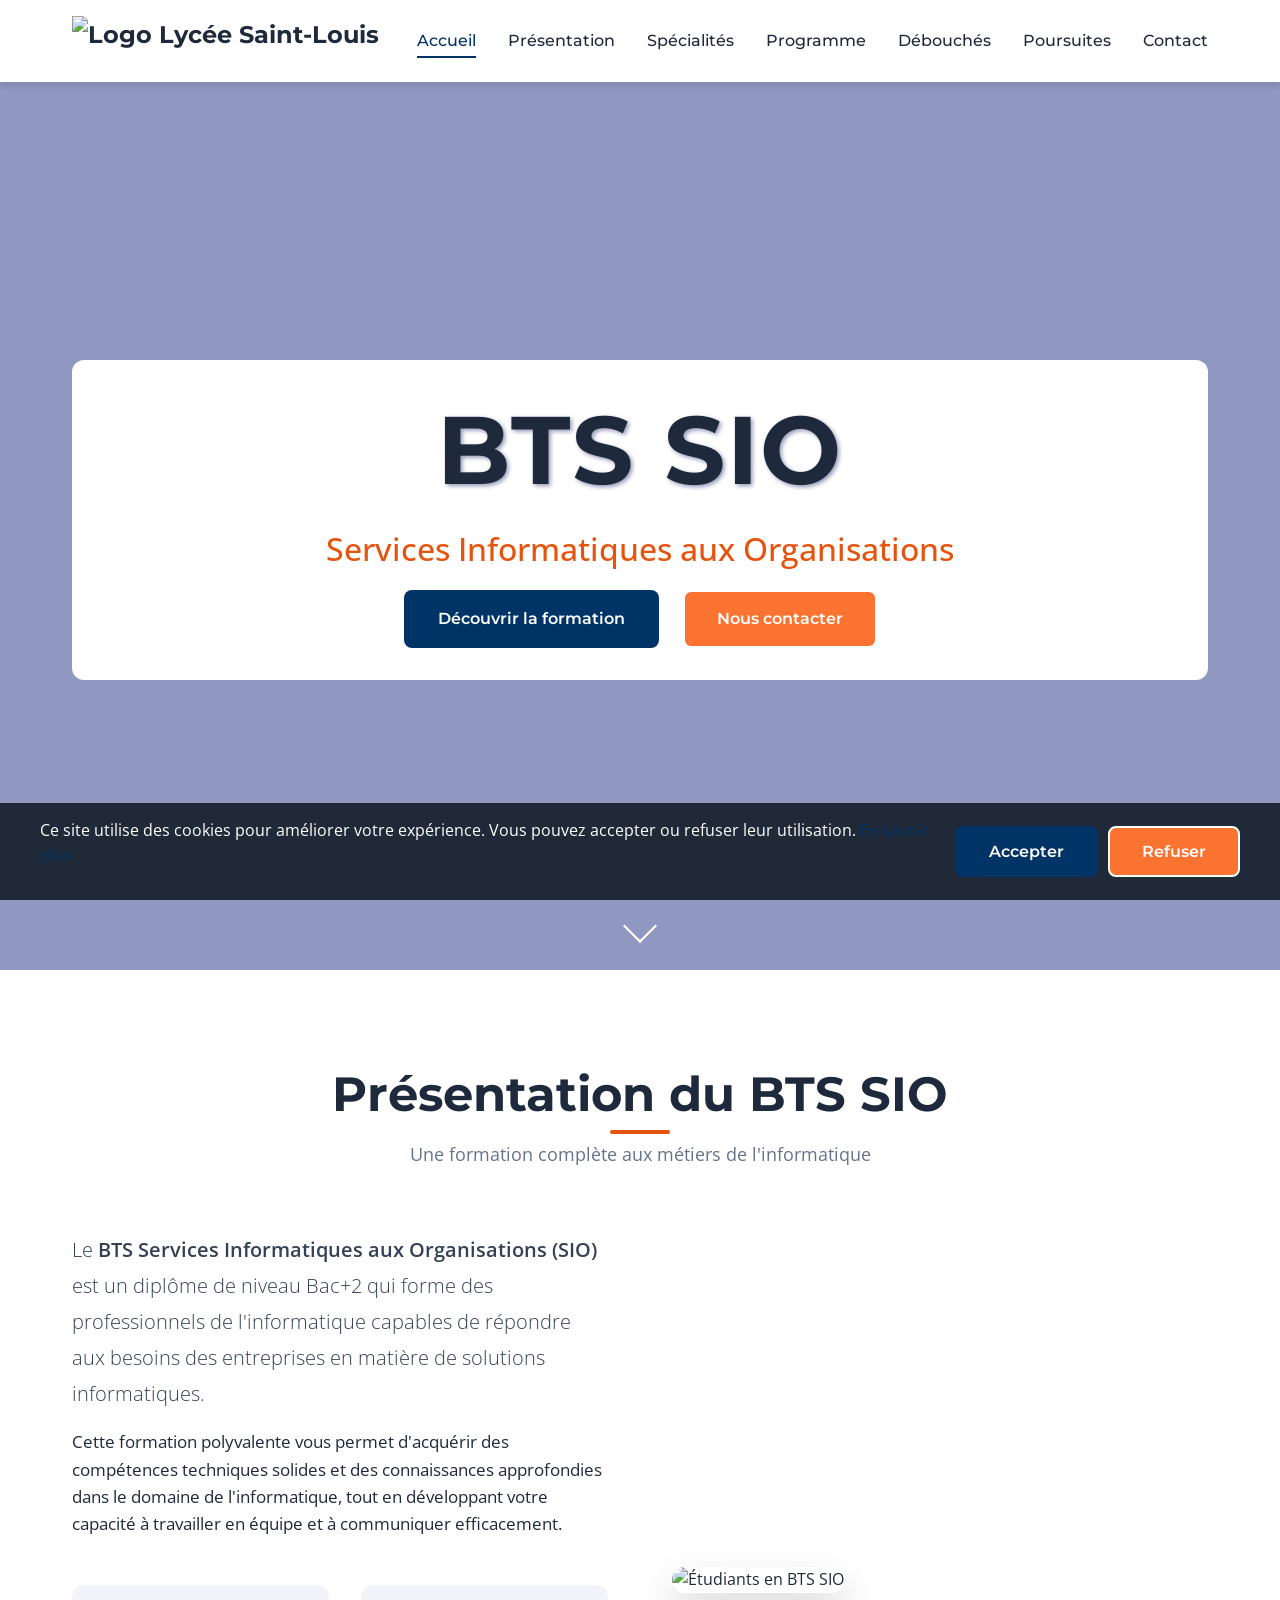
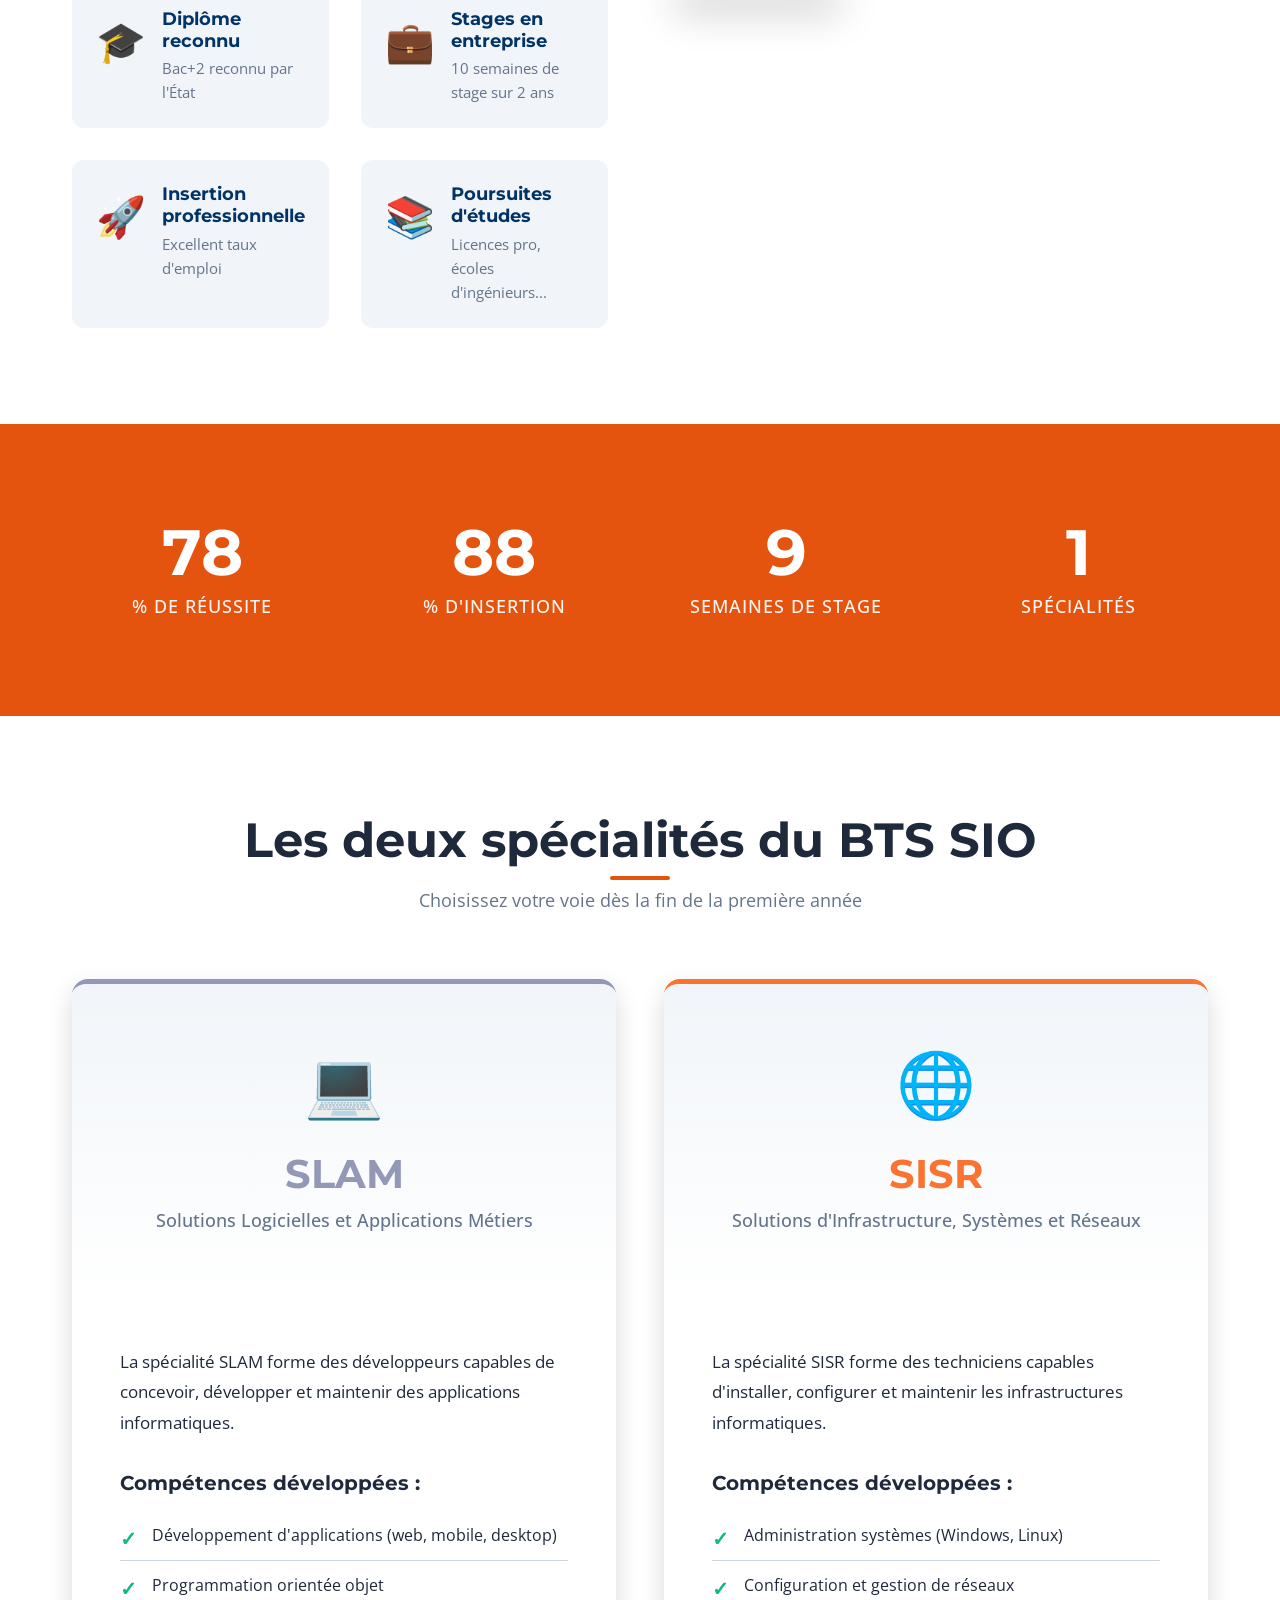
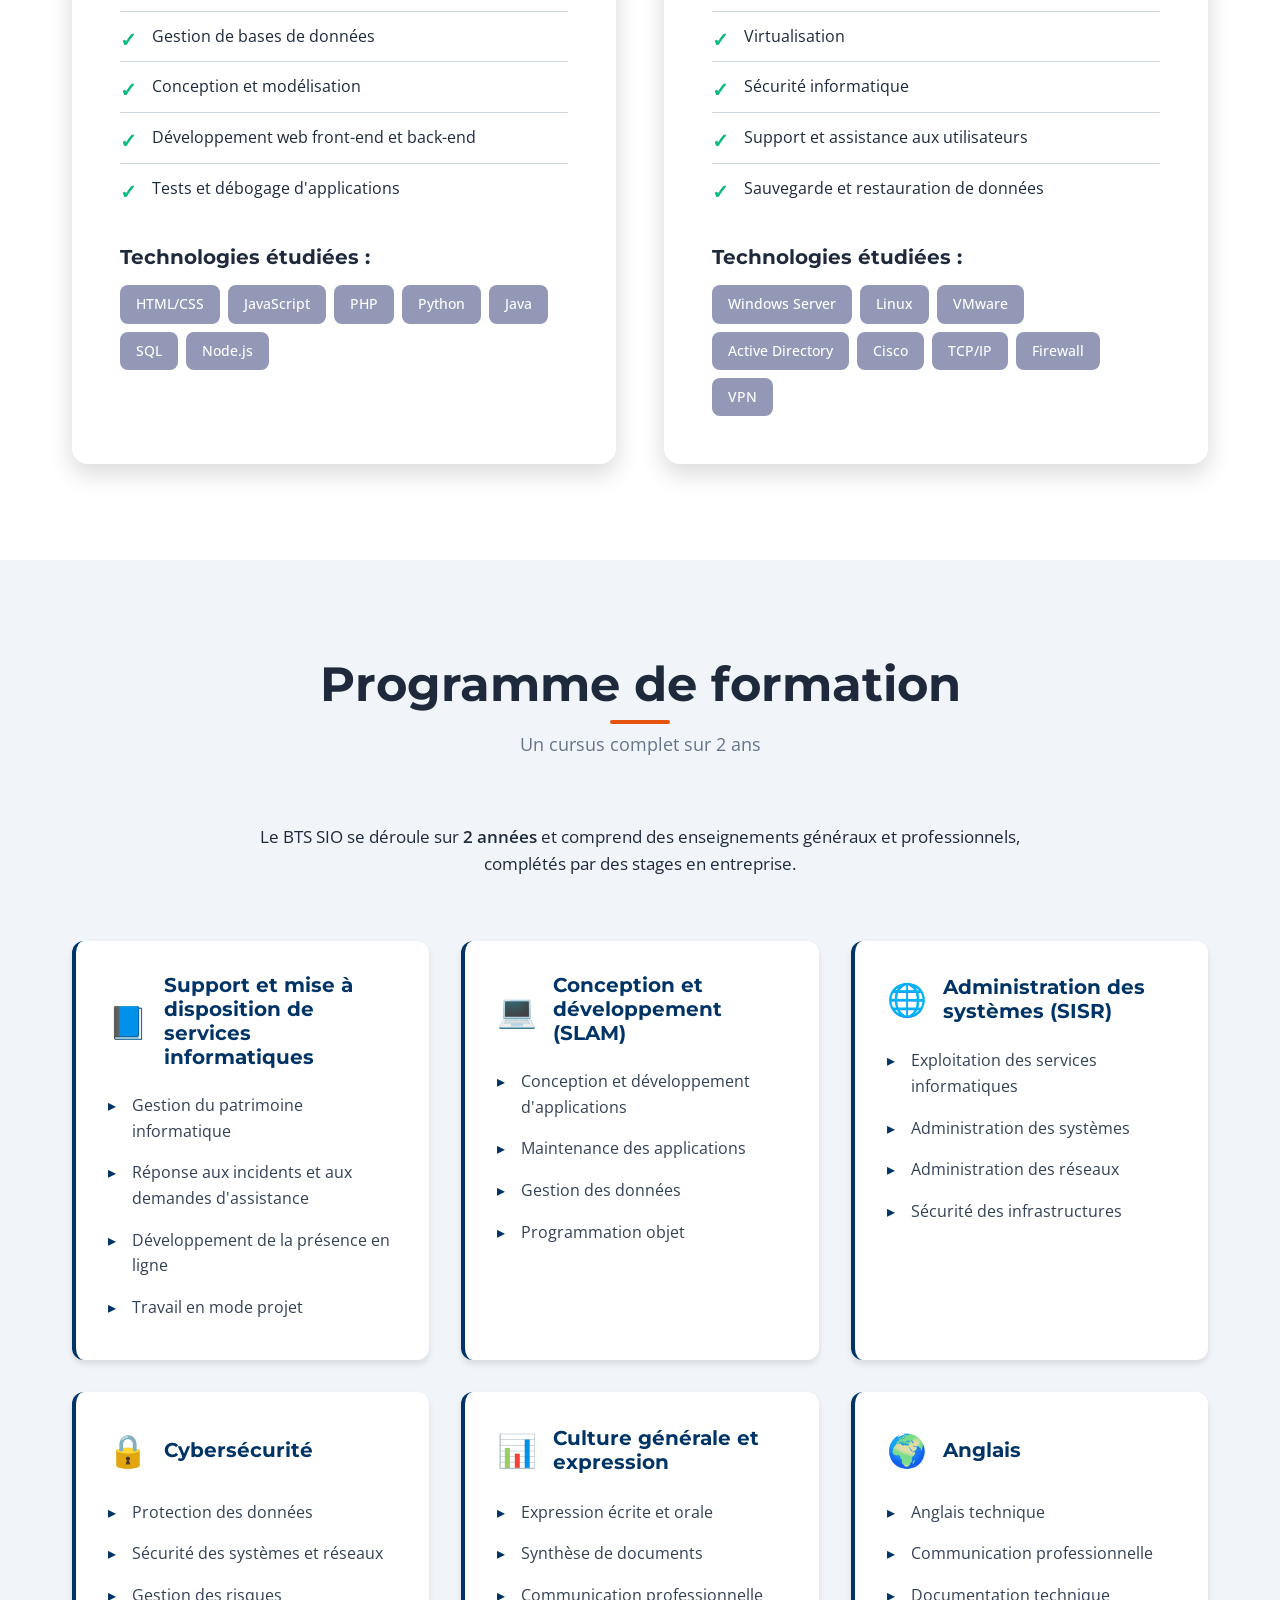
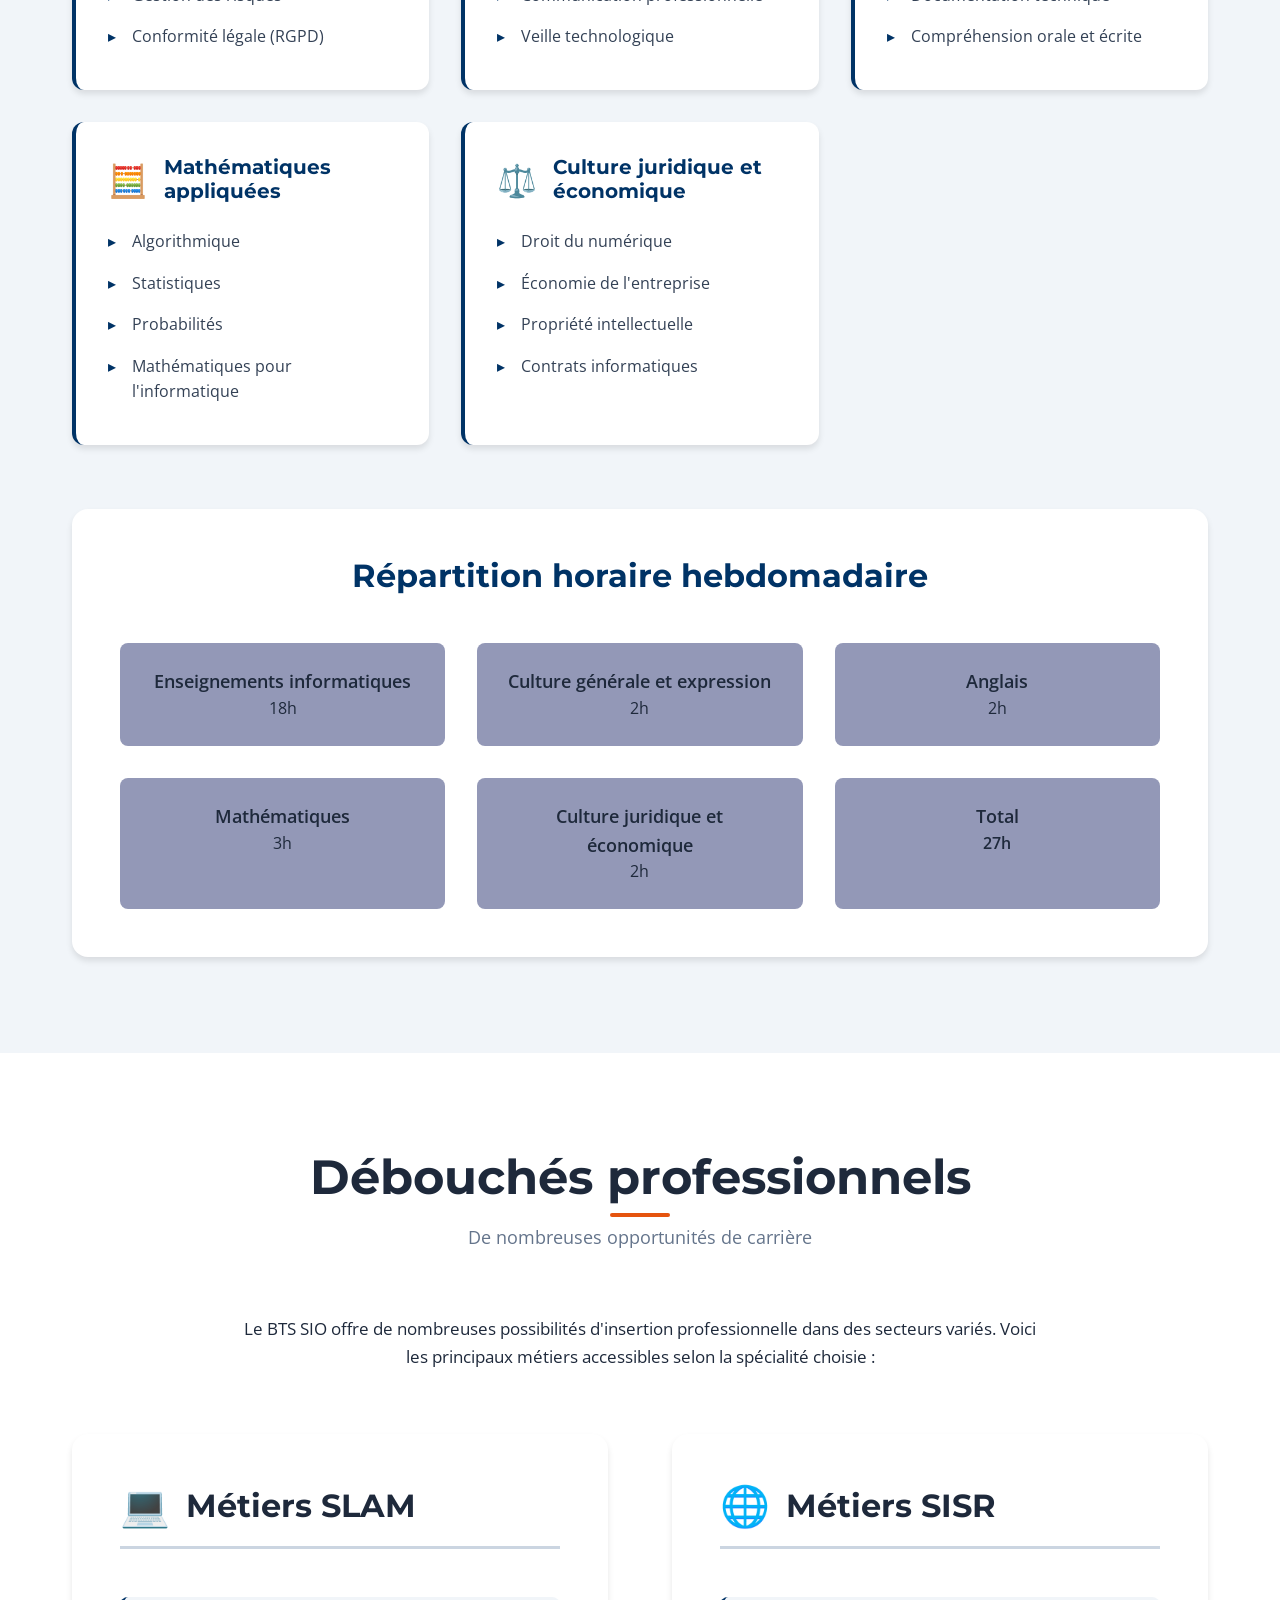
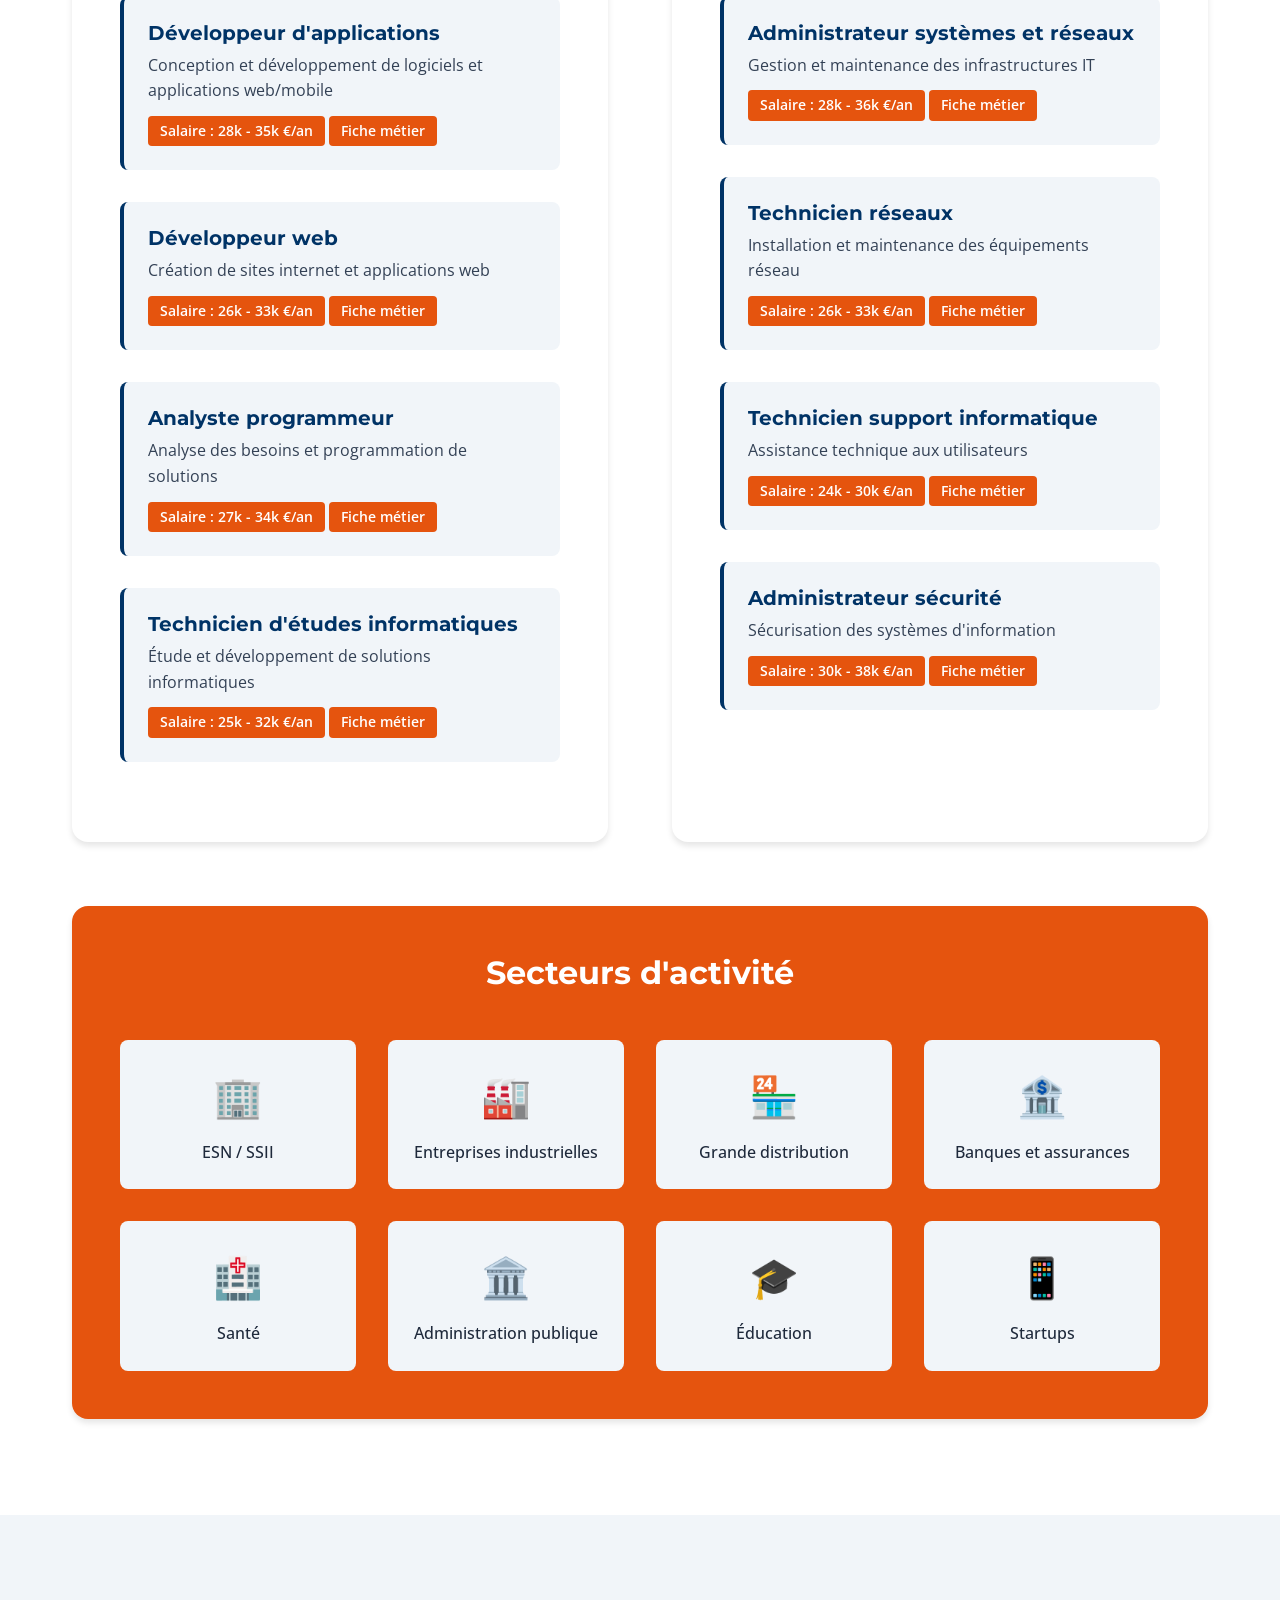
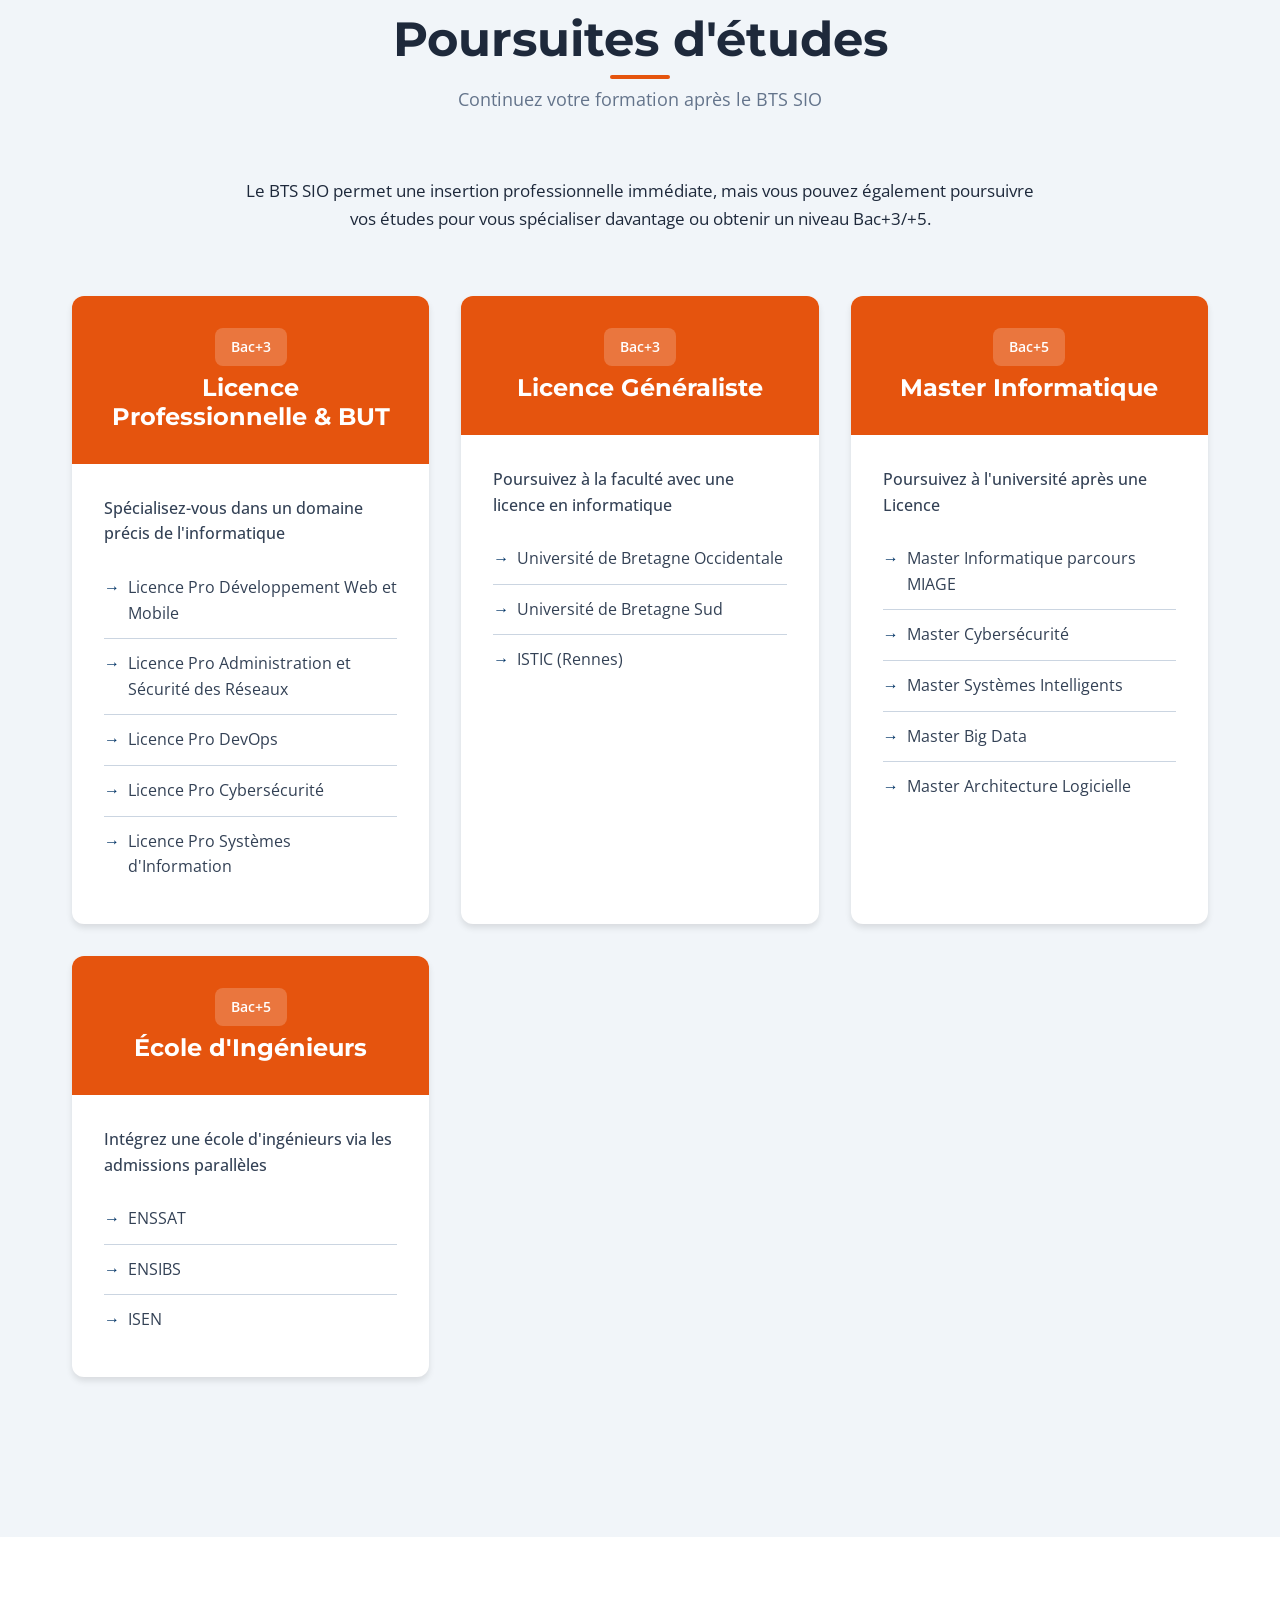
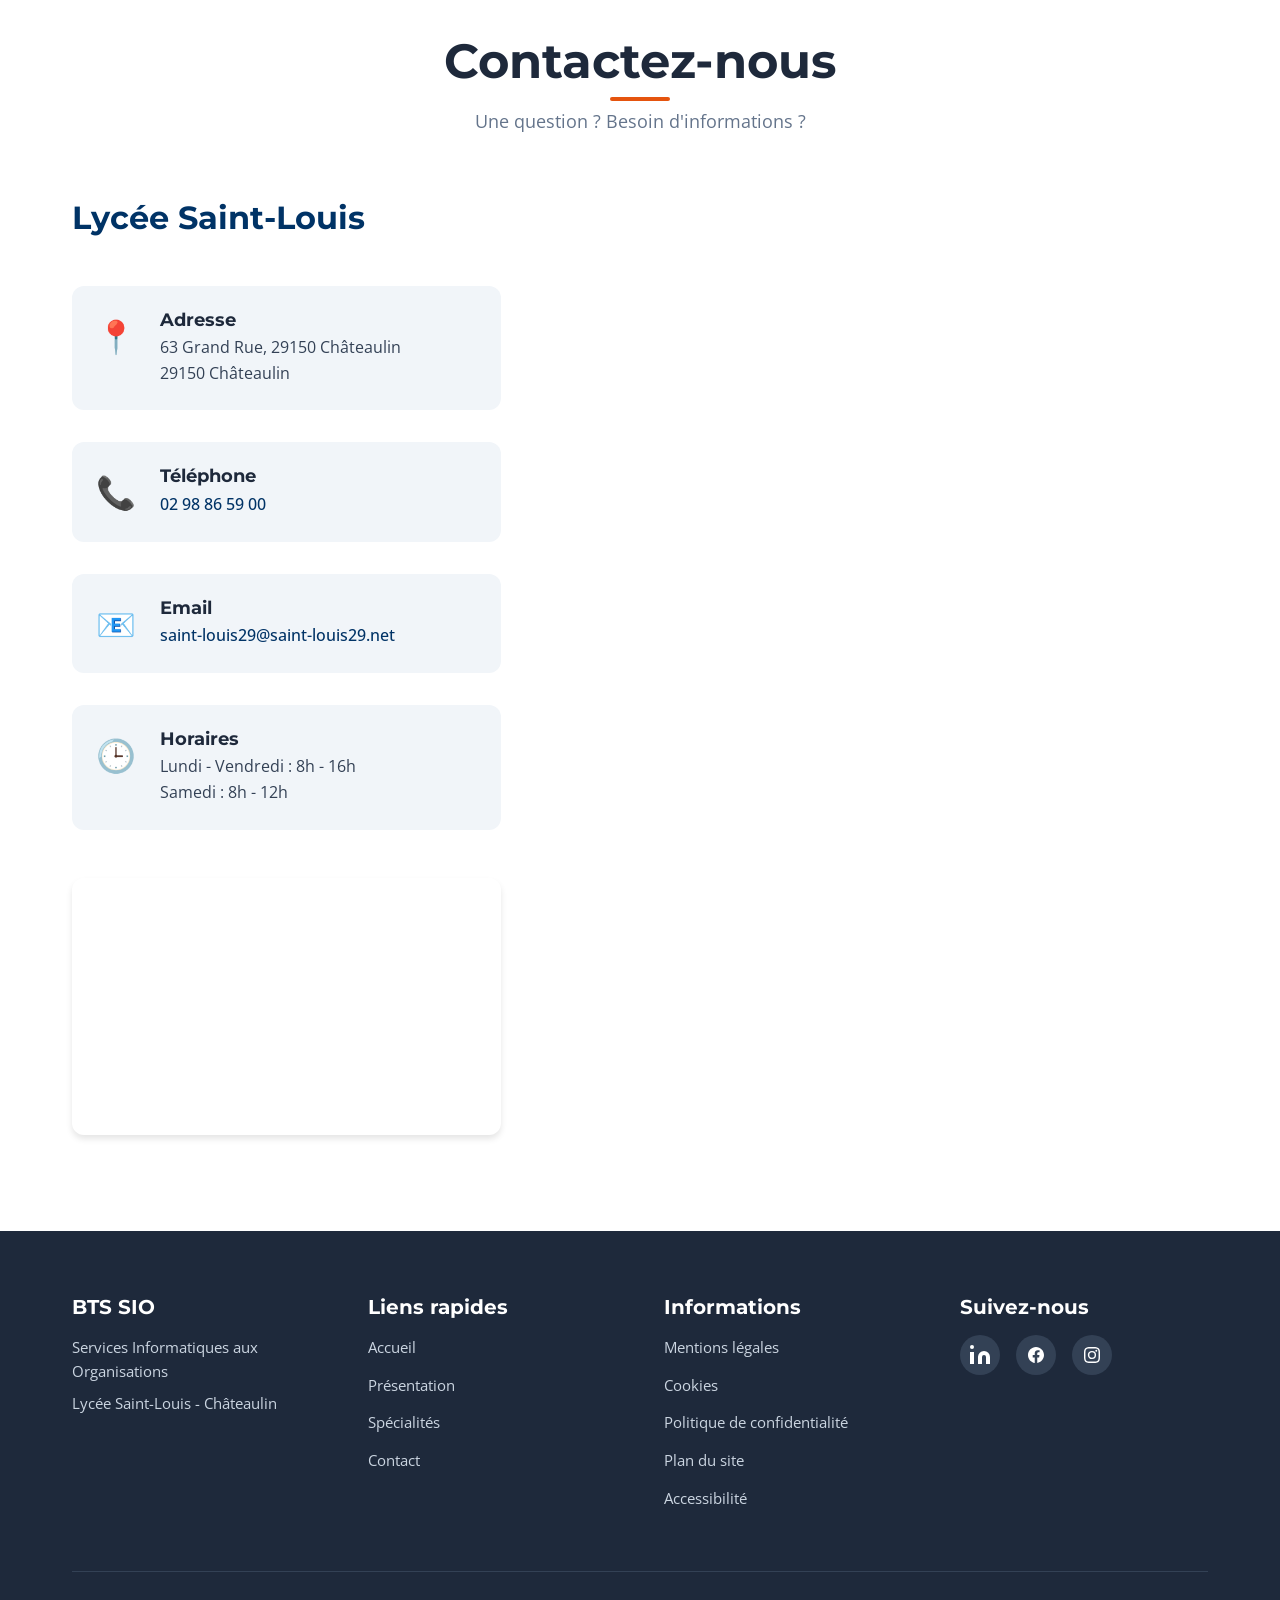
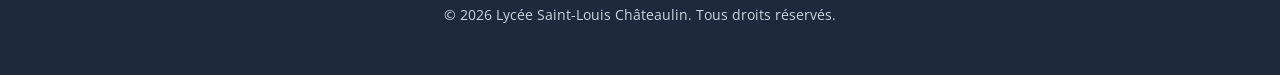
==== commit 84b35687: "Modifications de la bannière cookie" ====
--- a/index.html
+++ b/index.html
@@ -761,7 +761,7 @@
             <div class="cookie-content">
                 <p>
                     Ce site utilise des cookies pour améliorer votre expérience.
-                    Vous pouvez accepter ou refuser leur utilisation.
+                    Vous pouvez accepter ou refuser leur utilisation. <a href="./docs/cookies.html">En savoir plus</a>
                 </p>
                 <div class="cookie-buttons">
                     <button id="accept-cookies" class="btn btn-primary">Accepter</button>
